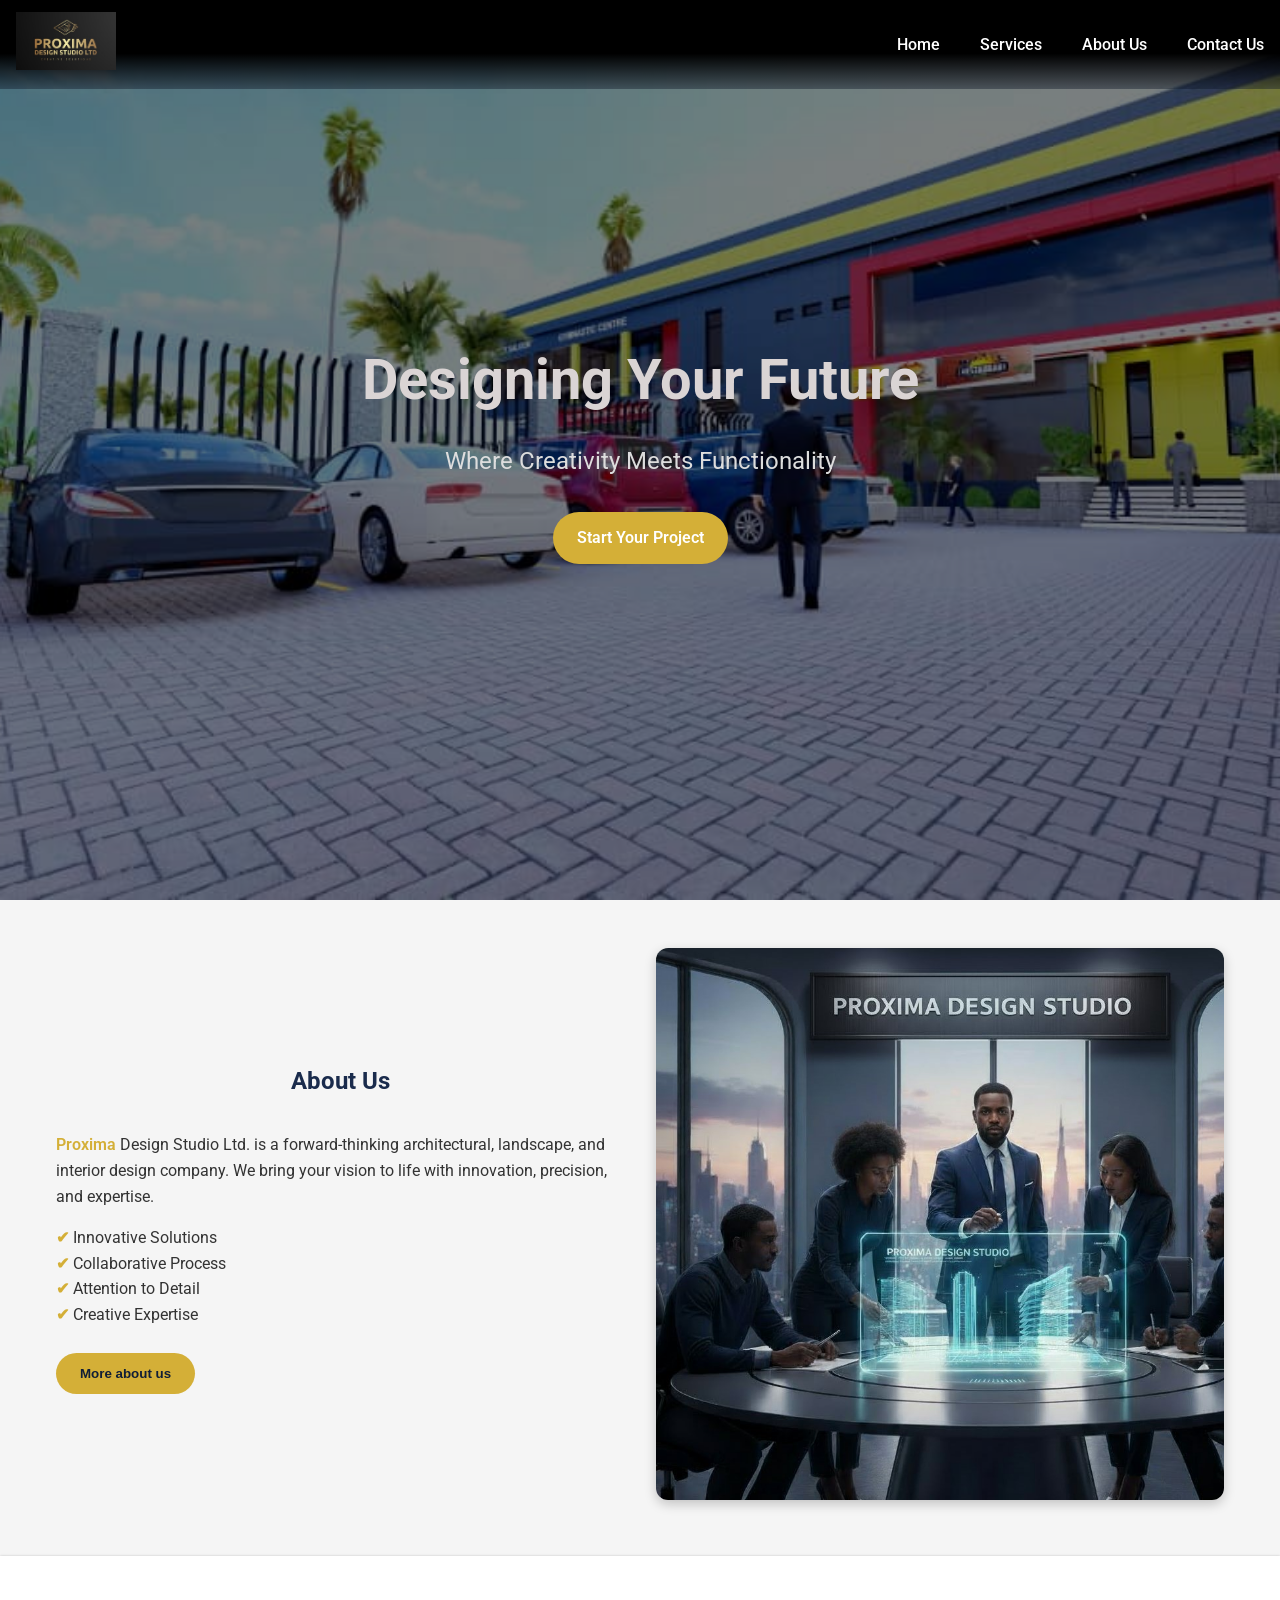
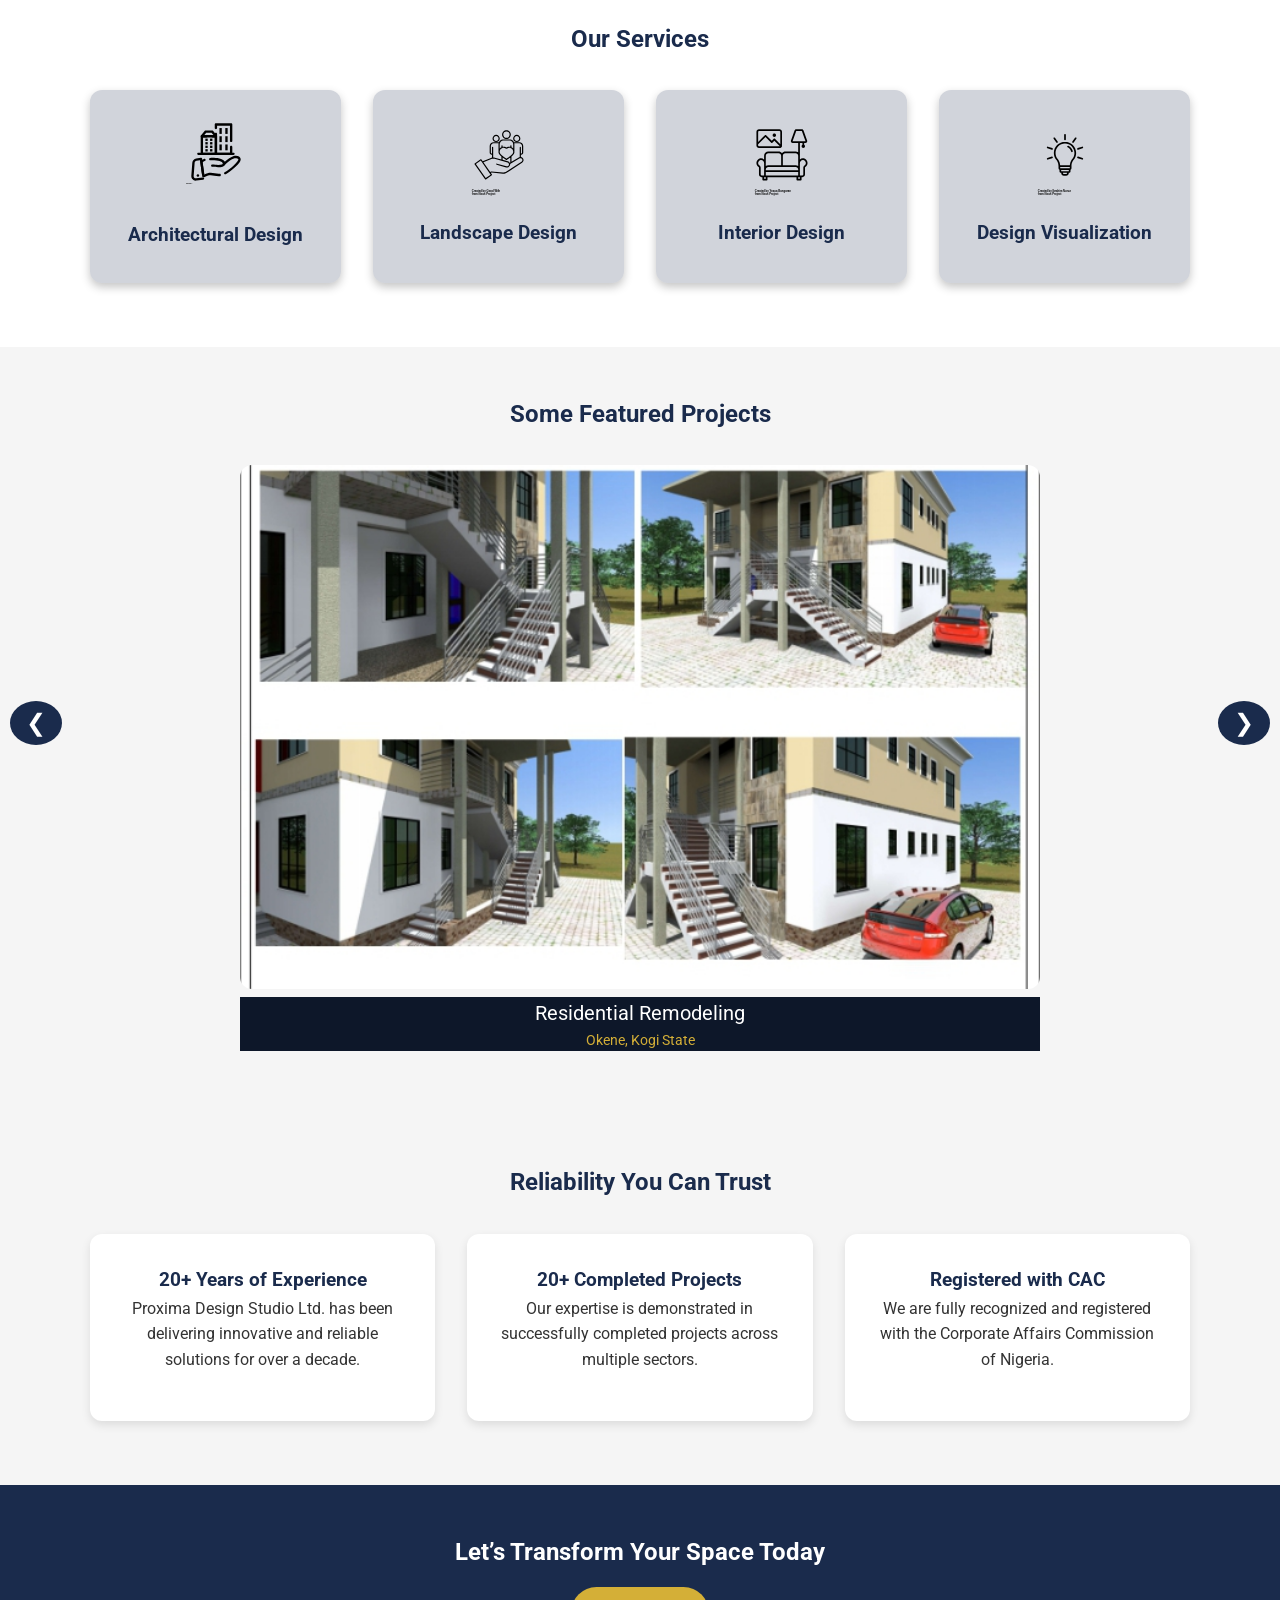
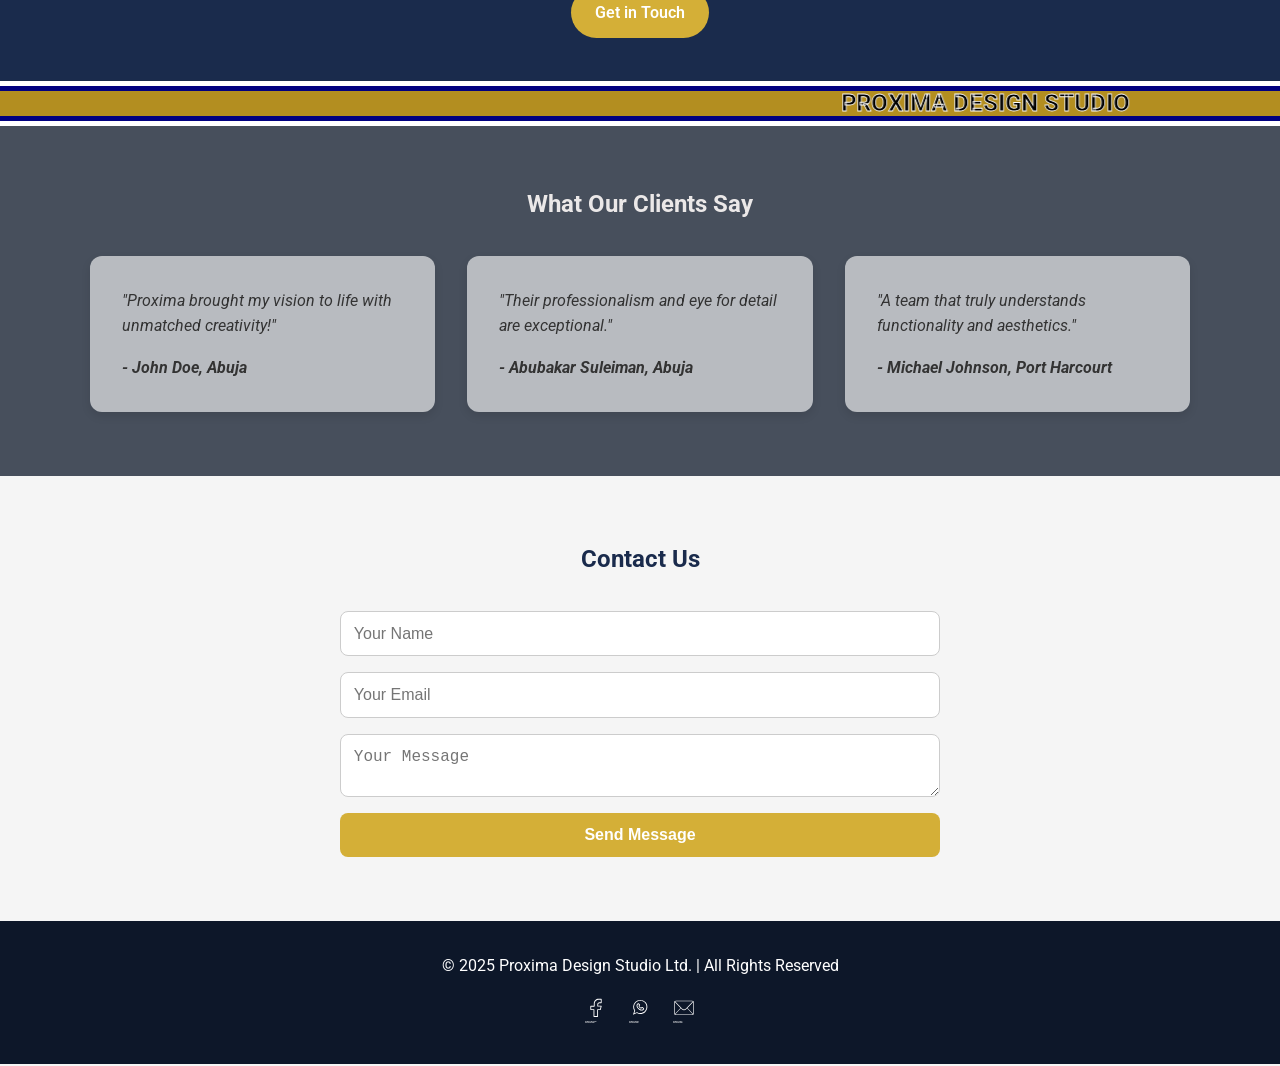
==== index.html @ e3b8282c "added marquee" ====
<!DOCTYPE html>
<html lang="en">
<head>
  <meta charset="UTF-8">
  <meta name="viewport" content="width=device-width, initial-scale=1.0">
  <title>Proxima Design Studio Ltd.</title>
  <link rel="stylesheet" href="second.css">
  <link rel="preconnect" href="https://fonts.googleapis.com">
  <link rel="preconnect" href="https://fonts.gstatic.com" crossorigin>
  <link href="https://fonts.googleapis.com/css2?family=Poppins:wght@300;400;600;700&display=swap" rel="stylesheet">
  <link href="https://fonts.googleapis.com/css2?family=Roboto:wght@400;700&display=swap" rel="stylesheet">
    <!-- SEO -->
  <meta name="description" content="Proxima Design Studio Ltd delivers innovative architectural, landscape, interior design and visualization services. Transforming spaces with creativity and precision.">

  <!-- Social share -->
  <meta property="og:title" content="Proxima Design Studio Ltd">
  <meta property="og:description" content="Innovative architectural, landscape and interior design solutions.">
  <meta property="og:image" content="IMAGES/logo.jpg">
  <meta property="og:type" content="website">

</head>
<body>

  <!-- Hero Section -->
  <header class="hero">
    <video autoplay muted loop playsinline class="hero-video" poster="New Designs/Luxury Restaurant 2.jpg">
      <source src="VIDEOS/25x50_Feet_House_Aerial_View_[Video]_in_2025___Small_house_elevation_design,_Small_house_front_design,_Modern_bungalow_house_design.mp4" type="video/mp4">
      <img src="New Designs/Efab 2.jpg" alt="Proxima Design">
    </video>
    <!-- Top bar: logo + nav + hamburger -->
    <div class="nav-and-logo" role="navigation" aria-label="Primary">
      <div class="pic-container">
        <img src="IMAGES/logo.jpg" width="100" height="50" alt="Proxima Design Studio logo" id="home">
      </div>

      <div class="dash-container" aria-label="Open menu" aria-expanded="false" aria-controls="primary-nav">
        <span class="dash dash1"></span>
        <span class="dash dash2"></span>
        <span class="dash dash3"></span>
      </div>

      <nav id="primary-nav">
        <ul>
          <li><a href="#home" class="nav-link">Home</a></li>
          <li><a href="#services" class="nav-link">Services</a></li>
          <li><a href="about.html" class="nav-link">About Us</a></li>
          <li><a href="#contact" class="nav-link">Contact Us</a></li>
        </ul>
      </nav>
    </div>

    
    <div class="hero-overlay"></div>
    <div class="hero-content">
      <h1>Designing Your Future</h1>
      <p>Where Creativity Meets Functionality</p>
      <a href="https://wa.me/2348036862490?text=Hello%20Proxima%20I%20am%20interested%20in%20your%20services" class="btn">Start Your Project</a>
    </div>
  </header>

  <!-- About Section -->
  <section class="about" id="about">
    <!-- <div class="about-container"> -->
      <div class="container">
        <div class="about-text">
          <h2>About Us</h2>
          <p>
            <span>Proxima</span> Design Studio Ltd. is a forward-thinking architectural, landscape, and interior design company.
            We bring your vision to life with innovation, precision, and expertise.
          </p>
          <ul>
            <li>Innovative Solutions</li>
            <li>Collaborative Process</li>
            <li>Attention to Detail</li>
            <li>Creative Expertise</li>
          </ul>
          <br>
          <a href="about.html"> 
            <button class="btn" style="color: #101e36;"> More about us </button> 
          </a>
        </div>
        <div class="about-image">
          <img src="IMAGES/AI PIC.jpg" alt="Our Team">
        </div>
      <!-- </div> -->
  </section>
  </div>

  <!-- Services Section -->
  <section class="services" id="services">
    <h2>Our Services</h2>
    <div class="service-cards">
      <div class="card">
        <img src="SVG/noun-architecture-2379268.svg" alt="Architecture">
        <h3>Architectural Design</h3>
      </div>
      <div class="card">
        <img src="SVG/noun-community-building-7866948.svg" alt="Landscape">
        <h3>Landscape Design</h3>
      </div>
      <div class="card">
        <img src="SVG/noun-interior-design-7841548 (1).svg" alt="Interior">
        <h3>Interior Design</h3>
      </div>
      <div class="card">
        <img src="SVG/noun-light-bulb-7880693.svg" alt="Visualization">
        <h3>Design Visualization</h3>
      </div>
    </div>
  </section>


  <!-- Featured Project Section -->
  <section class="featured">
  <h2>Some Featured Projects</h2>
  <div class="slider">
    <div class="slide active">
      <img src="okene design/okene1.png" alt="Okene Design">
      <!-- <div class="overlay"> -->
        <p class="title">Residential Remodeling</p>
        <p class="location">Okene, Kogi State</p>
      <!-- </div> -->
    </div>
    <div class="slide">
      <img src="New Designs/4-Bedroom Duplex.png" alt="4-Bedroom Duplex">
      <!-- <div class="overlay"> -->
        <p class="title">4-Bedroom Duplex</p>
        <p class="location">Ikorodu LGA, Lagos State</p>
      <!-- </div> -->
    </div>
    <div class="slide">
      <img src="New Designs/Efab 2.jpg" alt="Efab" >
      <!-- <div class="overlay">  -->
        <p class="title">Efab Shopping Mall</p>
        <p class="location">Gwagwalada, Abuja</p>
      <!-- </div> -->
    </div>
    <div class="slide">
      <img src="New Designs/Luxury Restaurant 2.jpg" alt="Restaurant">
      <!-- <div class="overlay">  -->
        <p class="title">Luxury Restaurant</p>
        <p class="location">Area 10 Shopping Complex, Abuja</p>
      <!-- </div> -->
    </div>
  </div>

  <!-- Slider Controls -->
  <button class="prev">❮</button>
  <button class="next">❯</button>
</section>






  <!-- Reliability Section -->
  <section class="reliability">
    <h2>Reliability You Can Trust</h2>
    <div class="reliability-cards">
      <div class="card">
        <h3>20+ Years of Experience</h3>
        <p>Proxima Design Studio Ltd. has been delivering innovative and reliable solutions for over a decade.</p>
      </div>
      <div class="card">
        <h3>20+ Completed Projects</h3>
        <p>Our expertise is demonstrated in successfully completed projects across multiple sectors.</p>
      </div>
      <div class="card">
        <h3>Registered with CAC</h3>
        <p>We are fully recognized and registered with the Corporate Affairs Commission of Nigeria.</p>
      </div>
    </div>
  </section>

  <!-- Call to Action Banner -->
  <section class="cta-banner">
    <h2>Let’s Transform Your Space Today</h2>
    <a href="#contact" class="btn">Get in Touch</a>
  </section>
  <!-- <br> -->
  <div class="cross-line">
    <marquee behavior="alternate" direction="">Proxima Design Studio</marquee>
  </div>
  
  <!-- <br> -->

  <!-- Testimonials Section -->
  <section class="testimonials">
    <h2>What Our Clients Say</h2>
    <div class="testimonial-cards">
      <div class="card">
        <p>"Proxima brought my vision to life with unmatched creativity!"</p>
        <h4>- John Doe, Abuja</h4>
      </div>
      <div class="card">
        <p>"Their professionalism and eye for detail are exceptional."</p>
        <h4>- Abubakar Suleiman, Abuja</h4>
      </div>
      <div class="card">
        <p>"A team that truly understands functionality and aesthetics."</p>
        <h4>- Michael Johnson, Port Harcourt</h4>
      </div>
    </div>
  </section>

  <!-- Contact Section -->
  <section class="contact" id="contact">
    <h2>Contact Us</h2>
    <form>
      <input type="text" placeholder="Your Name" id="name">
      <input type="email" placeholder="Your Email" id="email">
      <textarea placeholder="Your Message" id="message"></textarea>
      <button type="submit">Send Message</button>
    </form>
  </section>

  <!-- Footer -->
  <footer class="footer">
    <p>&copy; 2025 Proxima Design Studio Ltd. | All Rights Reserved</p>
    <div class="socials">
      <a href="https://www.facebook.com/Nasir%20Ajanah%20(mnia)"><img src="SVG/noun-facebook-6719933.svg" alt="Facebook"></a>
      <a href="https://wa.me/2348036862490?text=Hello%20Proxima%20I%20am%20interested%20in%20your%20services"><img src="SVG/noun-whatsapp-6843546.svg" alt="Whatsapp"></a>

      <a href="mailto:abumujahid1709@gmail.com?subject=Hello&body=I%20am%20interested%20in%20your%20services"><img src="SVG/noun-email-7979299.svg" alt="Email"></a>
    </div>
  </footer>

  <script src="newsecond.js"></script>
</body>
</html>
---- second.css ----
/* Global Styles */
:root {
  --primary: #1a2b4c;   /* deep blue / charcoal */
  --secondary: #f5f5f5; /* light neutral */
  --accent: #d4af37;    /* gold */
  --gold-2:#e0d18e;
  --text: #333;
  --white: #fff;
}

* {
  margin: 0;
  padding: 0;
  box-sizing: border-box;
}

body {
  /* font-family: 'Poppins', sans-serif; */
  font-family: Avenir, Avenir Next, Avenir LT Std, -apple-system, BlinkMacSystemFont, Segoe UI, Roboto, Helvetica, Neue, Arial, sans-serif;
  color: var(--text);
  line-height: 1.6;
  background: var(--secondary);
}

h1, h2, h3 {
  font-weight: 700;
  color: var(--primary);
}

h2 {
  text-align: center;
  margin-bottom: 2rem;
}

p {
  margin-bottom: 1rem;
}

.container {
  display: flex;
  flex-wrap: wrap;
  gap: 2rem;
  align-items: center;
  justify-content: center;
  padding: 3rem 1rem;
  max-width: 1200px;
  margin: auto;
}

.btn {
  display: inline-block;
  background: var(--accent);
  color: var(--white);
  padding: 0.8rem 1.5rem;
  border-radius: 50px;
  text-decoration: none;
  font-weight: 600;
  transition: 0.3s;
  border: none;
}

.btn:hover {
  background: #b7952b;
  cursor: pointer;
}

/* Hero Section */
.hero {
  position: relative;
  height: 100vh;
  display: flex;
  align-items: center;
  justify-content: center;
  color: var(--white);
  text-align: center;
  overflow: hidden;
}

.hero video img {
  width: 100%;
  object-fit: cover;
}

.hero-video {
  position: absolute;
  top: 0; left: 0;
  width: 100%;
  height: 100%;
  object-fit: cover;
}

.hero-overlay {
  position: absolute;
  top: 0; left: 0;
  width: 100%; height: 100%;
  background: rgba(0, 0, 0, 0.5);
}



.hero-content {
  position: relative;
  z-index: 2;
  max-width: 800px;
  padding: 0 1rem;
}

.hero-content h1 {
  font-size: clamp(2rem, 5vw, 3.5rem);
  margin-bottom: 1rem;
  /* -webkit-text-stroke: 0.3px var(--white); */
  color: rgb(218, 212, 212);
}

.hero-content p {
  font-size: clamp(1rem, 2vw, 1.5rem);
  margin-bottom: 2rem;
  color: #dddddd;
}



/* Top bar */
.nav-and-logo{
  position: absolute;
  top: 0; 
  left: 0; 
  right: 0;
  display: flex; 
  align-items: center; 
  justify-content: space-between;
  padding: .75rem 1rem;
  background: linear-gradient(to bottom, black 60%, #1a2b4c69);
  
}

.pic-container img{ 
  width:100px; 
  height:auto;
  z-index: 3;
  position: relative;
 }

/* Primary nav */
#primary-nav ul{
  display: flex; 
  gap: 2.5rem; 
  list-style:none; 
  margin:0; 
  padding:0;
}
#primary-nav a{
  position: relative;
  color: var(--white); 
  text-decoration: none; 
  font-weight: 500;
  z-index: 1;
}

#primary-nav a:hover{ color: var(--gold-2); }

#primary-nav a.active {
  color: var(--gold-2);
  /* text-decoration: 3px underline rgb(153, 105, 16); */
}

/* Mobile hamburger */
.dash-container {
  width: 43px;
  height: 40px;
  display: none;
  position: relative;
  z-index: 1;
  cursor: pointer;
  margin-bottom: 30px;
  /* border: 1px solid; */
}
.dash {
  background-color: #dabe65;
  width: 75%;
  display: block;
  margin: 8px;
  height: 3px;
  transform-origin: left;
  transition: all 0.5s;
}
.dash2 {
  width: 50%;
  /* margin: 8px; */
}
.dash3 {
  width: 30%; 
}

.rotate .dash1{
  transform: rotate(45deg);
}
.rotate .dash2 {
  opacity: 0;
}
.rotate .dash3 {
  width: 75%;
  transform: rotate(-45deg);
}



/* About Section */
.container {
  border: #0d1729;
}
.about-text {
  flex: 1;
  min-width: 280px;
}

.about-text ul {
  list-style: none;
}

.about-text li::before {
  content: "✔ ";
  color: var(--accent);
  font-weight: bold;
}

.about-image {
  flex: 1;
  min-width: 280px;
}

.about-image img {
  width: 100%;
  height: 100%;
  border-radius: 12px;
  box-shadow: 0 4px 12px rgba(0, 0, 0, 0.212);
}
.about-text span{ 
  color: var(--accent); 
  font-weight: 600;
 }

 /* About.html page styling */
.CEO-info {
  background-color: var(--primary);
  color: var(--white);
}

.ceo-img-container img {
  width: 100%;
  height: 100%;
  border-radius: 12px;
  box-shadow: 0 4px 12px rgba(0, 0, 0, 0.541);
}
.ceo-img-container  {
  flex: 1;
  min-width: 280px;
}
.CEO-info h1 {
  color: var(--white);
  text-align: center;
}
 .CEO-info h2, .CEO-info h3 {
  color: var(--primary);
  text-align: center;
  position: relative;
}

.ceo-text {
  flex: 1;
  min-width: 280px;
  text-align: justify;  
}
.CEO-info span{ 
  color: var(--accent); 
  font-weight: 600;
 }


.CEO-competence {
  display: grid;
  grid-template-columns: repeat(auto-fit, minmax(220px, 1fr));
  gap: 2.5rem;
  padding: 1rem;
  color: black;
}
  .CEO-competence ul {
    list-style-type: none;
  }


 .CEO-info li::before {
  content: "✔ ";
  color: var(--accent);
  font-weight: bold;
  z-index: 6;
}

.ceo-serv {
  position: relative;
  z-index: 1;
  padding: 10px;
  
}
.ceo-serv::before{
  content: "";
  position: absolute;
  top: 0;
  left: 0;
  right: 0;
  bottom: 0;
  background: #f5f5f588;
  border-radius: 30px;
}
.ceo-serv p, ul {
  position: relative;
  z-index: 5;
}


/* Services Section */
.services {
  /* background: var(--white); */
  /* background-color: rgba(236, 236, 93, 0.432); */
  /* background-color: #fff9dc48; */
  
  /* background-color: #B2C9CD; */
  /* background-color: #0d1729be; use this */
  /* background-color: #636C77; */
  /* background-color: #58626d85; */
  background-color: var(--white);
  padding: 4rem 1rem;
  /* border: 2px solid #0d172942; */
  box-shadow: 0 1px 3px rgba(0, 0, 0, 0.418);
}

.service-cards {
  display: grid;
  grid-template-columns: repeat(auto-fit, minmax(220px, 1fr));
  gap: 2rem;
  max-width: 1100px;
  margin: auto;
}

.services h2 {
  /* color: #b7952b; */
  /* color: rgb(235, 232, 232); use this */
}

.services h2, .services h3 {
  /* color: #0d1729; */
  /* color: #00161a; */
  /* color: rgb(243, 148, 60); */
  /* color: #b7952b; */
}

.service-cards .card {
  /* background: var(--secondary); */
  /* background-color: #3e4555a1; */
  /* background-color: rgba(255, 255, 255, 0.616); use this */
  background: #1a2b4c33;
  padding: 2rem;
  text-align: center;
  border-radius: 12px;
  transition: 0.3s;
  box-shadow: 0 4px 10px rgba(0, 0, 0, 0.233);
}

.service-cards .card:hover {
  transform: translateY(-8px);
}

.service-cards img {
  width: 60px;
  margin-bottom: 1rem;
  /* filter: invert(88%); */
}

/* Featured Projects Section */
.featured {
  position: relative;
  text-align: center;
  padding: 3rem 1rem;
  background: var(--secondary);
}

.slider {
  position: relative;
  max-width: 800px;
  margin: auto;
  overflow: hidden;
}

.slide {
  display: none; /* hide all slides */
  position: relative;
}

.slide.active {
  display: block; /* show current slide */
}

.slide img {
  width: 100%;
  border-radius: 12px;
}

.featured P{
  margin: 0;
  background-color: #0d1729;
  color: var(--white);
}
.featured .title {
  font-size: 20px;
}
.featured .location {
  font-size: 14px;
  color: var(--accent);
}

.prev, .next {
  position: absolute;
  top: 50%;
  transform: translateY(-50%);
  background: var(--primary);
  color: var(--white);
  border: none;
  padding: 0.5rem 1rem;
  cursor: pointer;
  font-size: 1.5rem;
  border-radius: 50%;
}

.prev { left: 10px; }
.next { right: 10px; }

.prev:hover, .next:hover {
  background: var(--accent);
}


/* Reliability Section */
.reliability {
  background: var(--secondary);
  padding: 4rem 1rem;
}

.reliability-cards {
  display: grid;
  grid-template-columns: repeat(auto-fit, minmax(250px, 1fr));
  gap: 2rem;
  max-width: 1100px;
  margin: auto;
}

.reliability-cards .card {
  background: var(--white);
  padding: 2rem;
  border-radius: 12px;
  text-align: center;
  box-shadow: 0 4px 10px rgba(0,0,0,0.1);
}

/* CTA Banner */
.cta-banner {
  background: var(--primary);
  color: var(--white);
  text-align: center;
  padding: 3rem 1rem;
}

.cta-banner h2 {
  margin-bottom: 1rem;
  color: var(--white);
}

.cross-line {
  height: 35px;
  width: 100%;
  background-color: #b38e20;
  /* background-color: #a18f56; */
  /* margin: 0; */
  outline: 5px solid var(--white);
  border-top: 5px solid navy;
  border-bottom: 5px solid navy;
  border-left: none;
  border-right: none;
  /* position: relative; */
  /* padding: 0; */
  display: flex;
  /* justify-content: center; */
  /* align-items: center; */
  /* position: relative; */
  
}
marquee {
  font-weight: 700;
  /* position: absolute; */
  /* border: 2px solid; */
  margin: 0;
  padding: 0;
  line-height: 24px;
  -webkit-text-stroke: 0.8px rgb(255, 255, 255);
  /* word-spacing: 8px; */
  /* letter-spacing: 1px; */
  /* font-size: 15px; */
  font-size: clamp(1.5rem, 2vw, 1.5rem);
  /* color: rgba(255, 255, 255, 0); */
  color: rgb(0, 0, 0);
  height: 100%;
  text-transform: uppercase;
  /* align-self: center; */
  
}

/* Testimonials */
.testimonials {
  padding: 4rem 1rem;
  /* background: var(--white); */
  background-color: #0d1729be;
}

.testimonial-cards {
  display: grid;
  grid-template-columns: repeat(auto-fit, minmax(280px, 1fr));
  gap: 2rem;
  max-width: 1100px;
  margin: auto;
}

.testimonial-cards .card {
  /* background: #1a2b4c33; */
  background-color: rgba(255, 255, 255, 0.616); 
  padding: 2rem;
  border-radius: 12px;
  font-style: italic;
  box-shadow: 0 4px 10px rgba(0,0,0,0.1);
}
.testimonials h2 {
  /* color: #b7952b; */
  color: rgb(235, 232, 232);
}


/* Contact Section */
.contact {
  background: var(--secondary);
  padding: 4rem 1rem;
  text-align: center;
}

.contact form {
  max-width: 600px;
  margin: auto;
  display: flex;
  flex-direction: column;
  gap: 1rem;
}

.contact input,
.contact textarea {
  padding: 0.8rem;
  border: 1px solid #ccc;
  border-radius: 8px;
  font-size: 1rem;
  outline: none;
}

.contact button {
  background: var(--accent);
  color: var(--white);
  border: none;
  padding: 0.8rem;
  font-size: 1rem;
  font-weight: 600;
  border-radius: 8px;
  cursor: pointer;
  transition: 0.3s;
}

.contact button:hover {
  background: #b7952b;
}

/* Footer */
.footer {
  background: #0d1729;
  color: var(--white);
  padding: 2rem 1rem;
  text-align: center;
}

.footer .socials {
  margin-top: 1rem;
}

.footer .socials a img {
  width: 24px;
  margin: 0 0.5rem;
  filter: invert(100%);
}

/* Responsive Adjustments */
@media screen and (max-width: 768px) {
  .container {
    flex-direction: column;
    text-align: center;
  }
  #primary-nav {
    display: none;
    width: 0;
    opacity: 0;
  }

  .dash-container {
    display: block;
    z-index: 4;
  }

  #primary-nav.open {
  position: fixed;
  width: 250px;
  height: 100%;
  background-color: #1a2b4c;
  display: block;
  padding: 5px;
  top: 10px;
  right: 0;
  z-index: 3;
  opacity: 1;
}
.open#primary-nav .dash {
  position: fixed;
}
.open#primary-nav ul{
  width: 100%;
  display: flex;
  flex-direction: column;
  padding-top: 50px;
  /* gap: 3rem; */
  padding-left: 5px;
}

.open#primary-nav ul a {
  display: flex;
  color: var(--white);
  width: 220px;
  padding: 10px;
}

.open#primary-nav a.active {
  color: var(--gold-2);
}

.open#primary-nav ul a:hover {
  color: var(--primary);
  background-color: var(--secondary);
}

.featured-general-container {
  display: flex;
  width: 100%;
  overflow: hidden;
  
}

}

@media screen and (min-width: 601px){

}

@media screen and (min-width: 901px) {

}
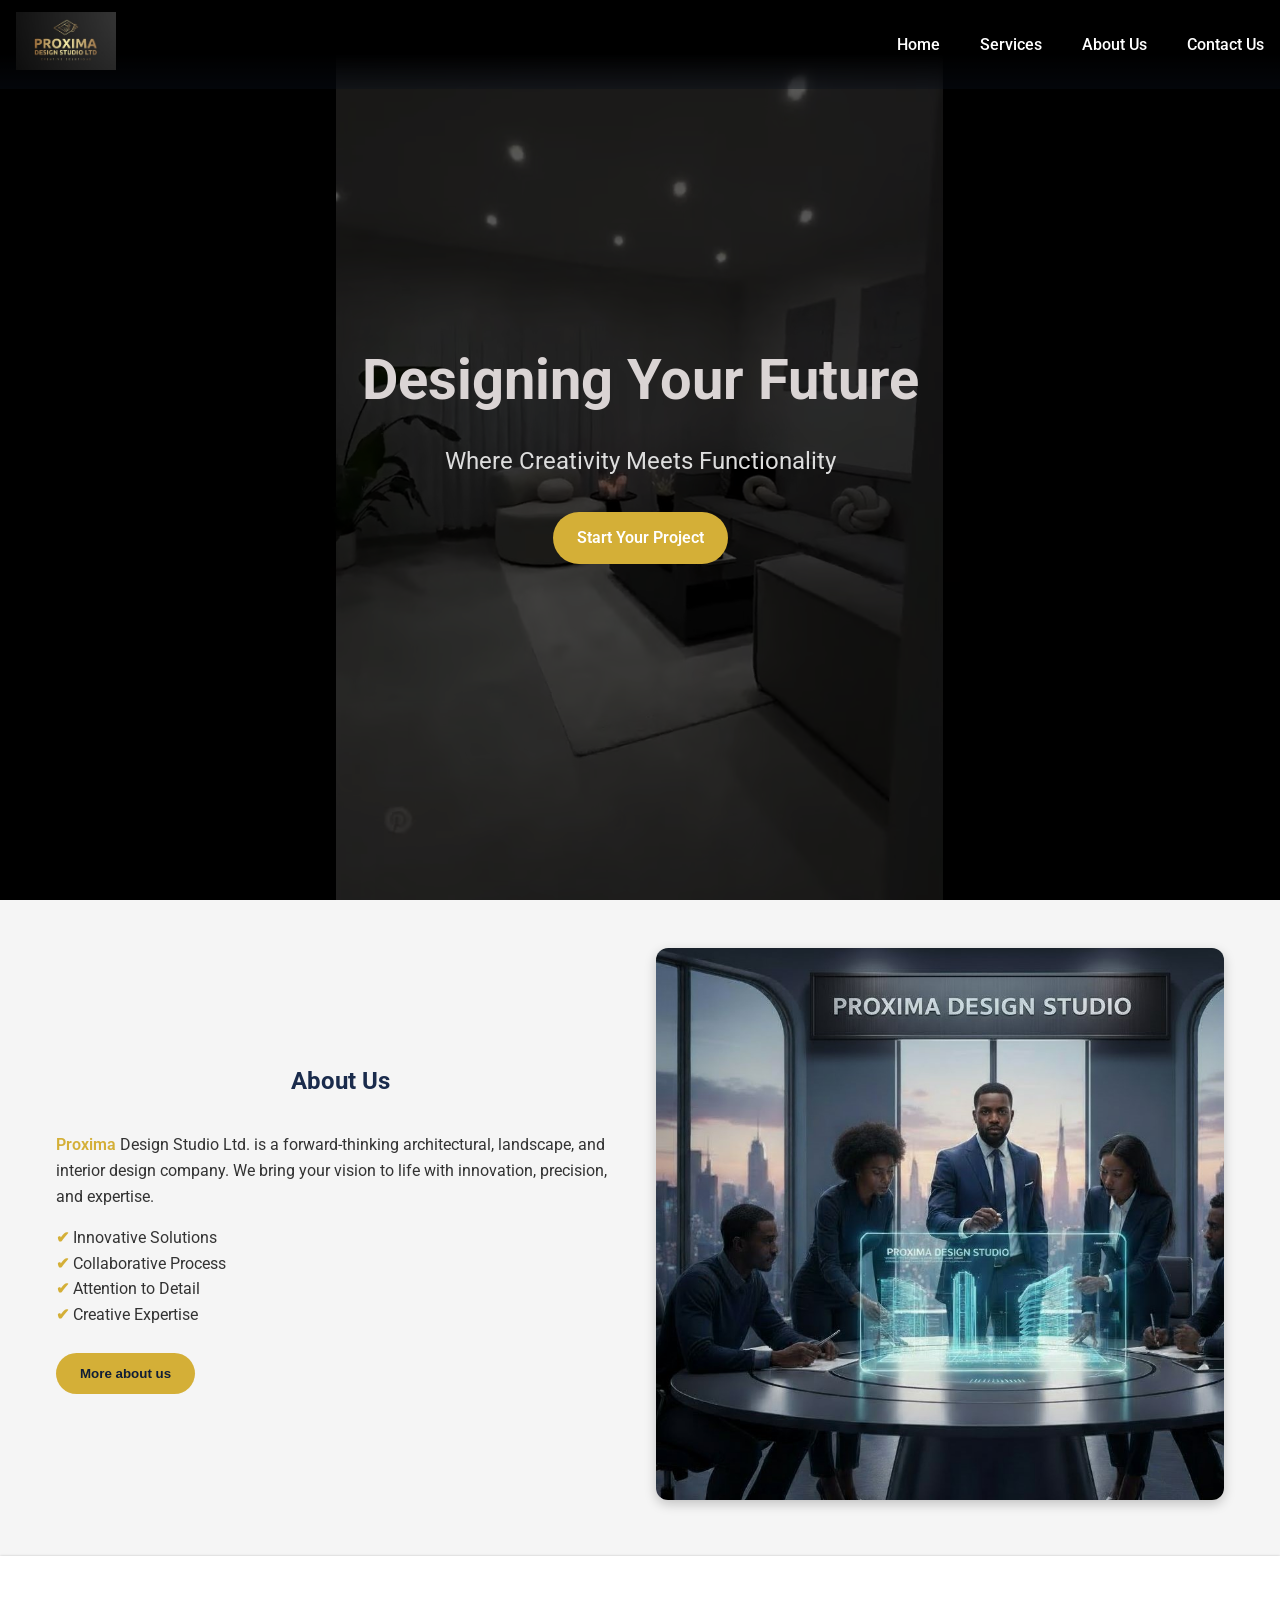
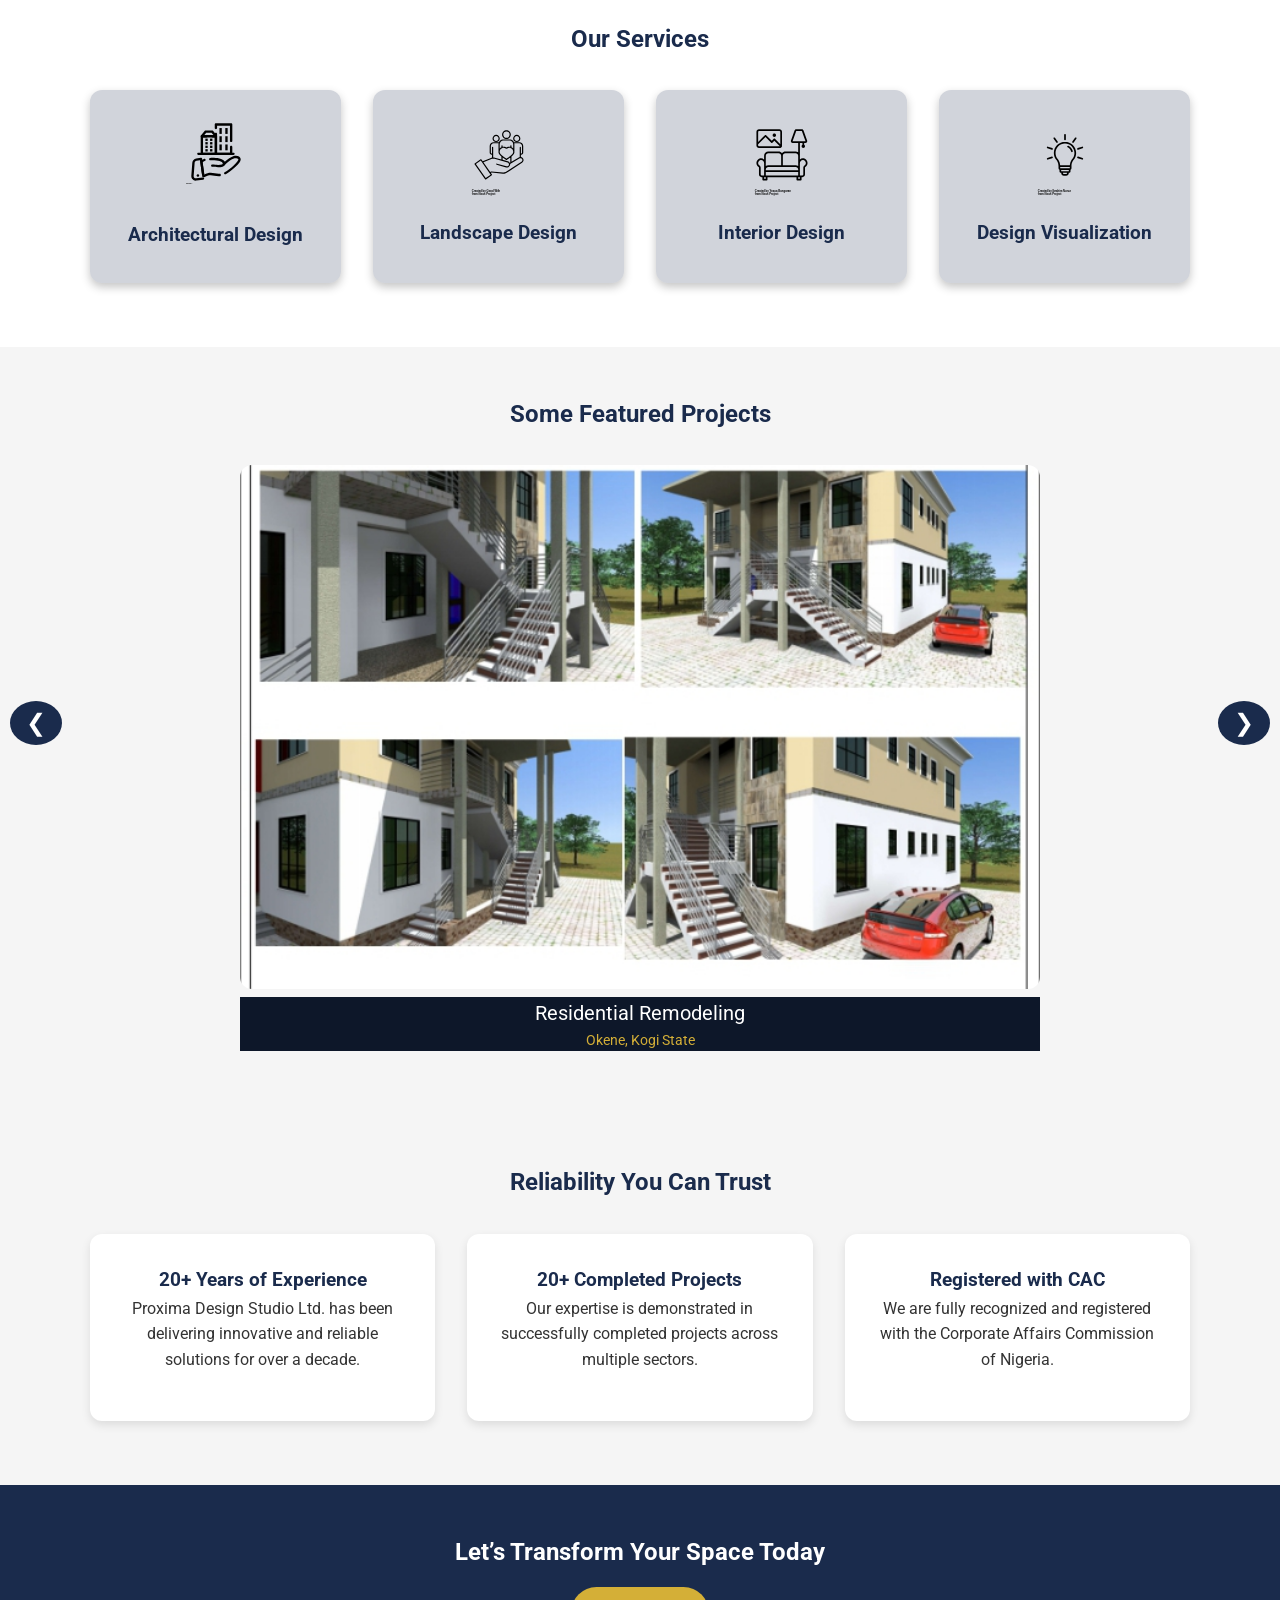
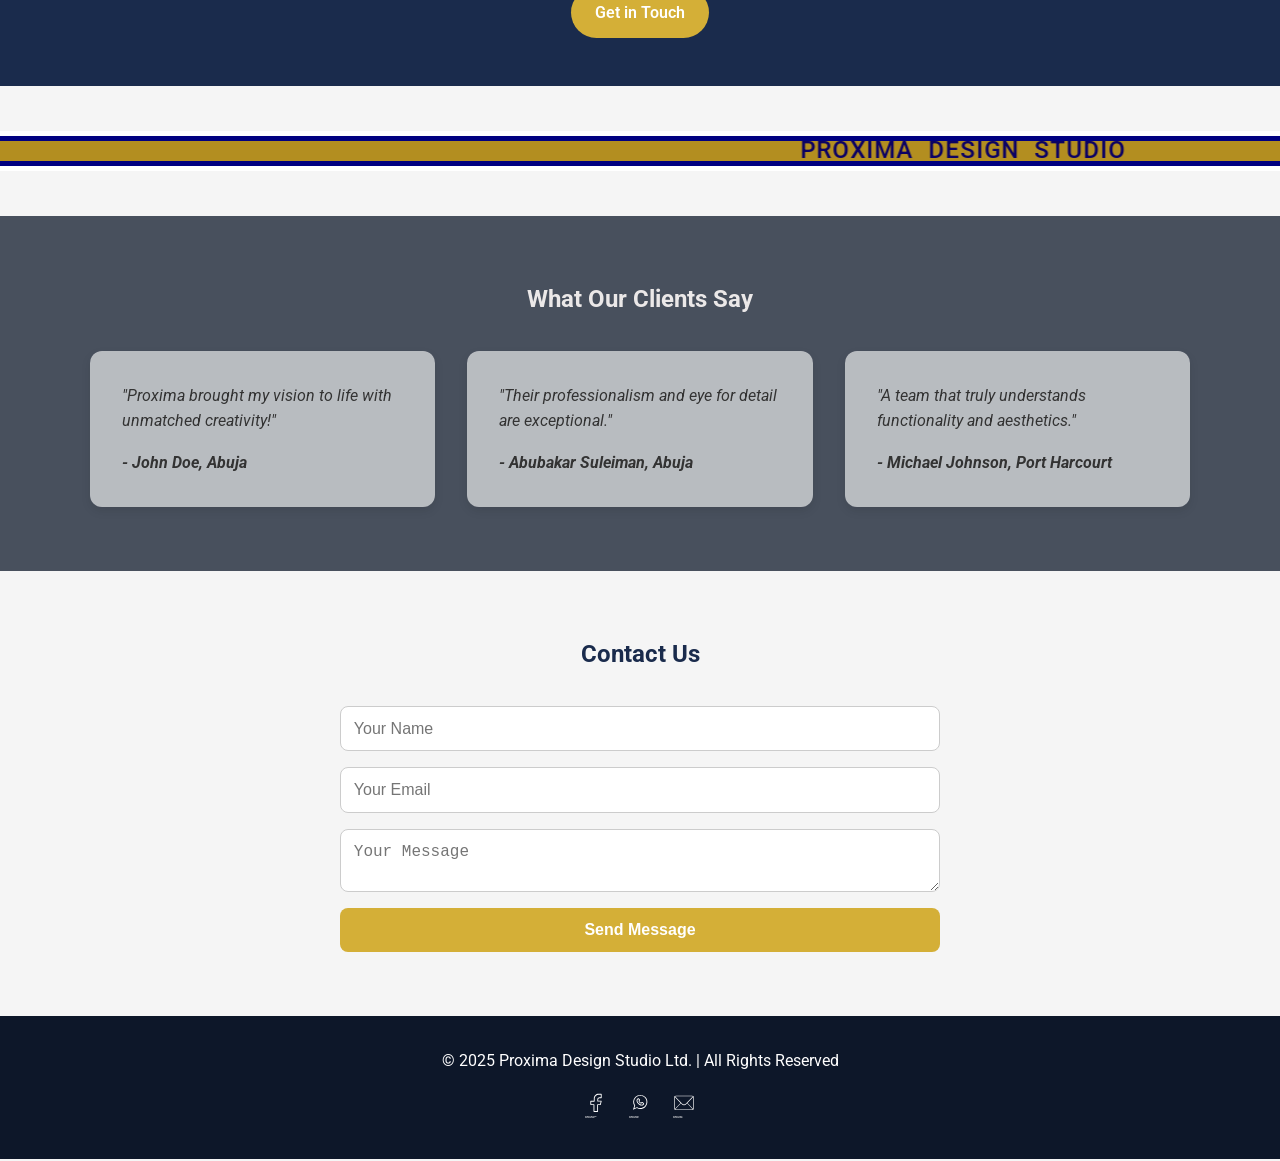
==== commit 1b1c1bc7: "changed the hero vid and updated the ceo pic" ====
--- a/index.html
+++ b/index.html
@@ -24,7 +24,7 @@
   <!-- Hero Section -->
   <header class="hero">
     <video autoplay muted loop playsinline class="hero-video" poster="New Designs/Luxury Restaurant 2.jpg">
-      <source src="VIDEOS/25x50_Feet_House_Aerial_View_[Video]_in_2025___Small_house_elevation_design,_Small_house_front_design,_Modern_bungalow_house_design.mp4" type="video/mp4">
+      <source src="VIDEOS/Project 1.webm" type="video/mp4">
       <img src="New Designs/Efab 2.jpg" alt="Proxima Design">
     </video>
     <!-- Top bar: logo + nav + hamburger -->
--- a/second.css
+++ b/second.css
@@ -81,19 +81,33 @@
   object-fit: cover;
 }
 
-.hero-video {
+/* .hero-video {
   position: absolute;
-  top: 0; left: 0;
+  top: 0; 
+  left: 0;
   width: 100%;
   height: 100%;
   object-fit: cover;
+} */
+
+.hero-video {
+    top: 50%;
+    left: 50%;
+    min-width: 100%;
+    min-height: 100%;
+    width: auto;
+    height: auto;
+    transform: translate(-50%, -50%);
+    object-fit: cover;
+    position: absolute;
+    z-index: -1;
 }
 
 .hero-overlay {
   position: absolute;
   top: 0; left: 0;
   width: 100%; height: 100%;
-  background: rgba(0, 0, 0, 0.5);
+  background: rgba(0, 0, 0, 0.664);
 }
 
 
@@ -316,7 +330,12 @@
   position: relative;
   z-index: 5;
 }
-
+hr {
+  width: 100%;
+  height: 5px;
+  border: none;
+  background-color: rgb(122, 24, 24);
+}
 
 /* Services Section */
 .services {
@@ -475,11 +494,11 @@
 }
 
 .cross-line {
-  height: 35px;
+  height: 30px;
   width: 100%;
   background-color: #b38e20;
   /* background-color: #a18f56; */
-  /* margin: 0; */
+  margin: 50px 0px;
   outline: 5px solid var(--white);
   border-top: 5px solid navy;
   border-bottom: 5px solid navy;
@@ -494,19 +513,19 @@
   
 }
 marquee {
-  font-weight: 700;
+  font-weight: 500;
   /* position: absolute; */
   /* border: 2px solid; */
   margin: 0;
   padding: 0;
-  line-height: 24px;
-  -webkit-text-stroke: 0.8px rgb(255, 255, 255);
-  /* word-spacing: 8px; */
-  /* letter-spacing: 1px; */
+  line-height: 18px;
+  /* -webkit-text-stroke: 0.8px rgba(255, 255, 255, 0); */
+  word-spacing: 8px;
+  letter-spacing: 1px;
   /* font-size: 15px; */
-  font-size: clamp(1.5rem, 2vw, 1.5rem);
-  /* color: rgba(255, 255, 255, 0); */
-  color: rgb(0, 0, 0);
+  font-size: clamp(1rem, 2vw, 1.5rem);
+  color: rgb(12, 2, 99);
+  /* color: rgb(0, 0, 0); */
   height: 100%;
   text-transform: uppercase;
   /* align-self: center; */
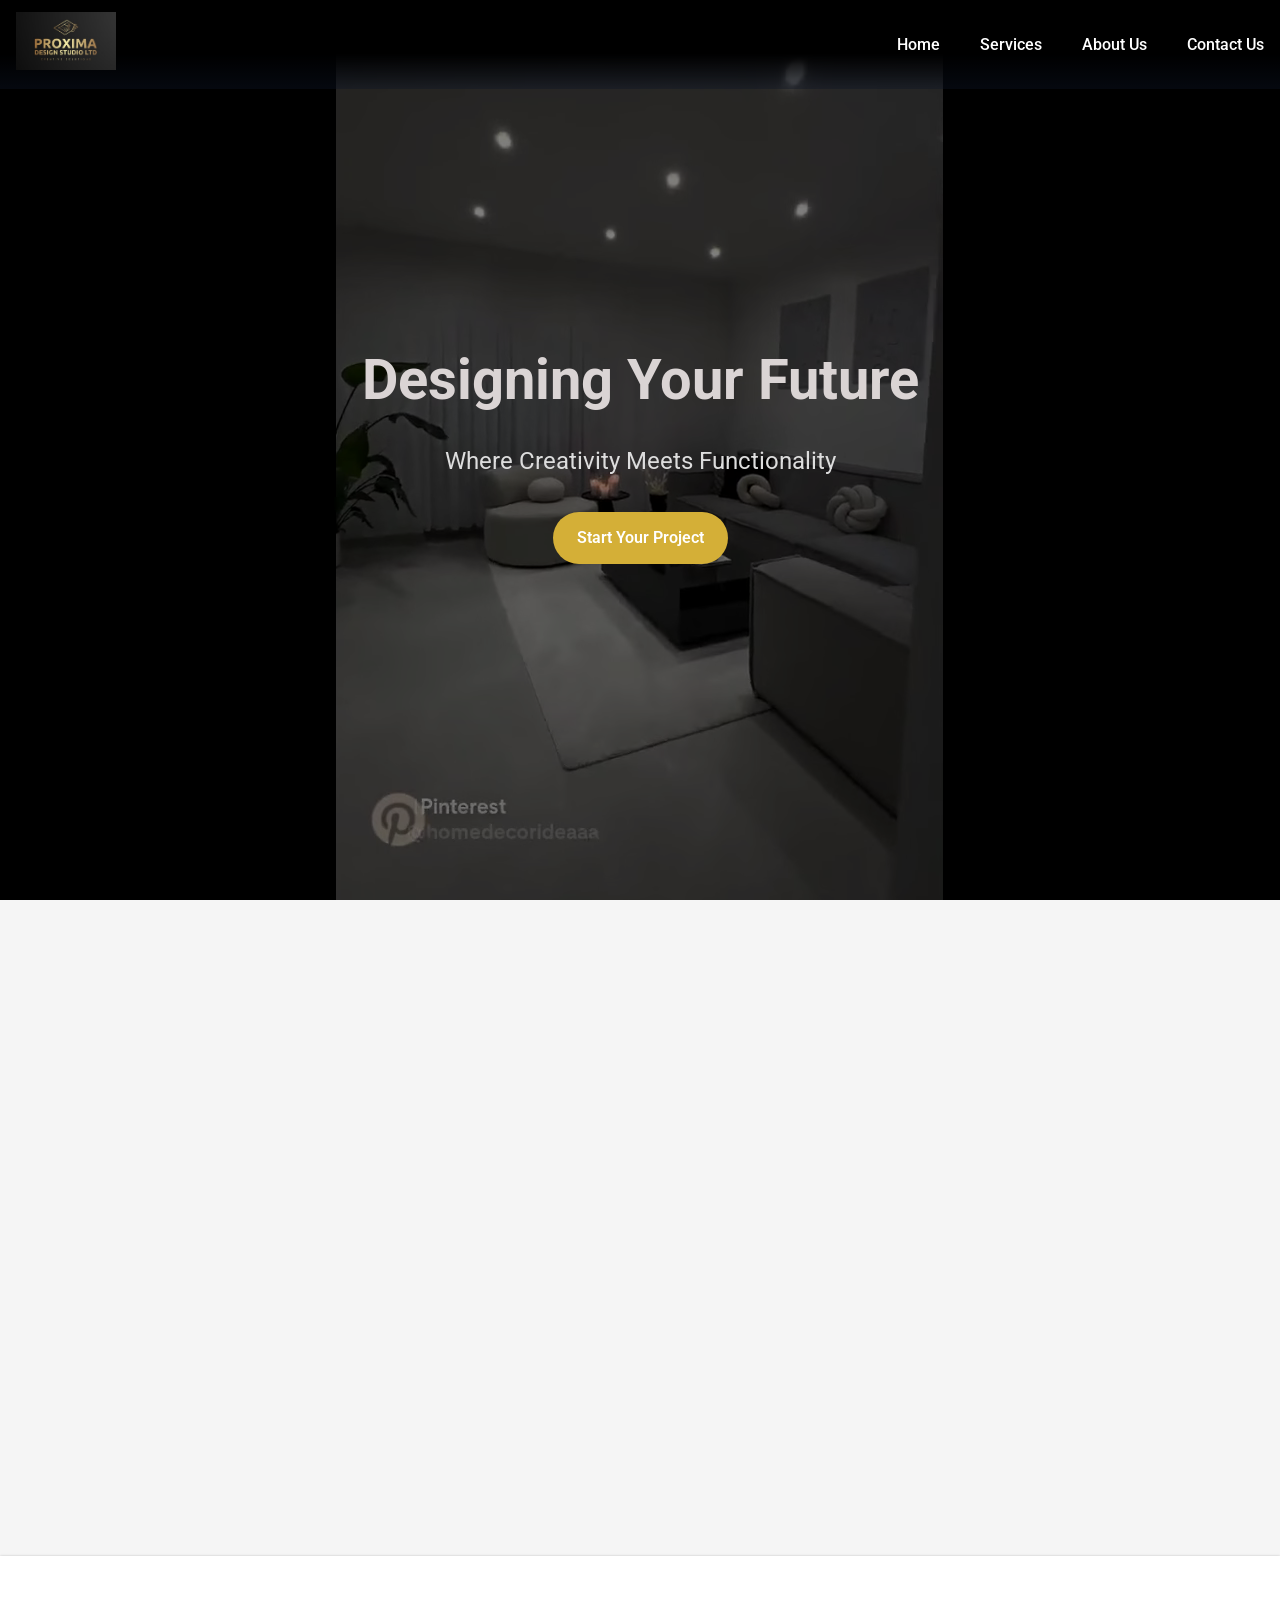
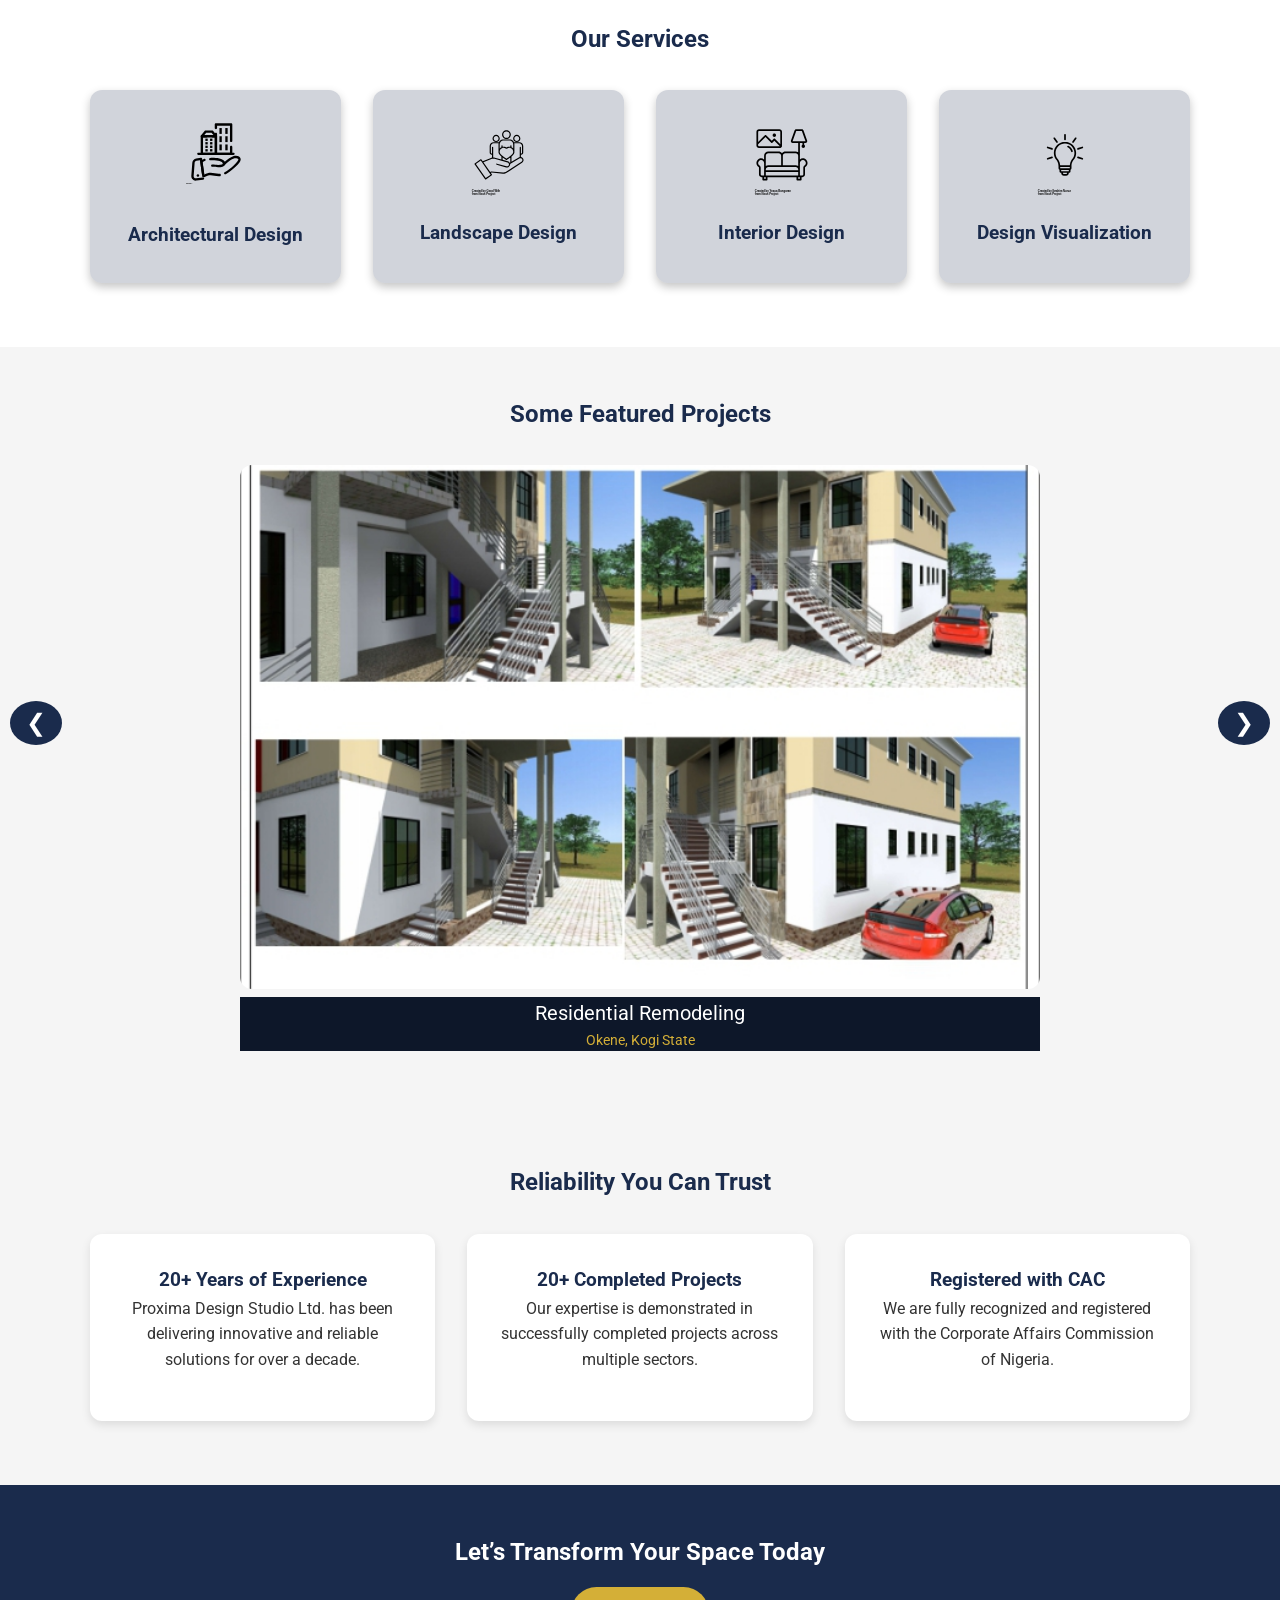
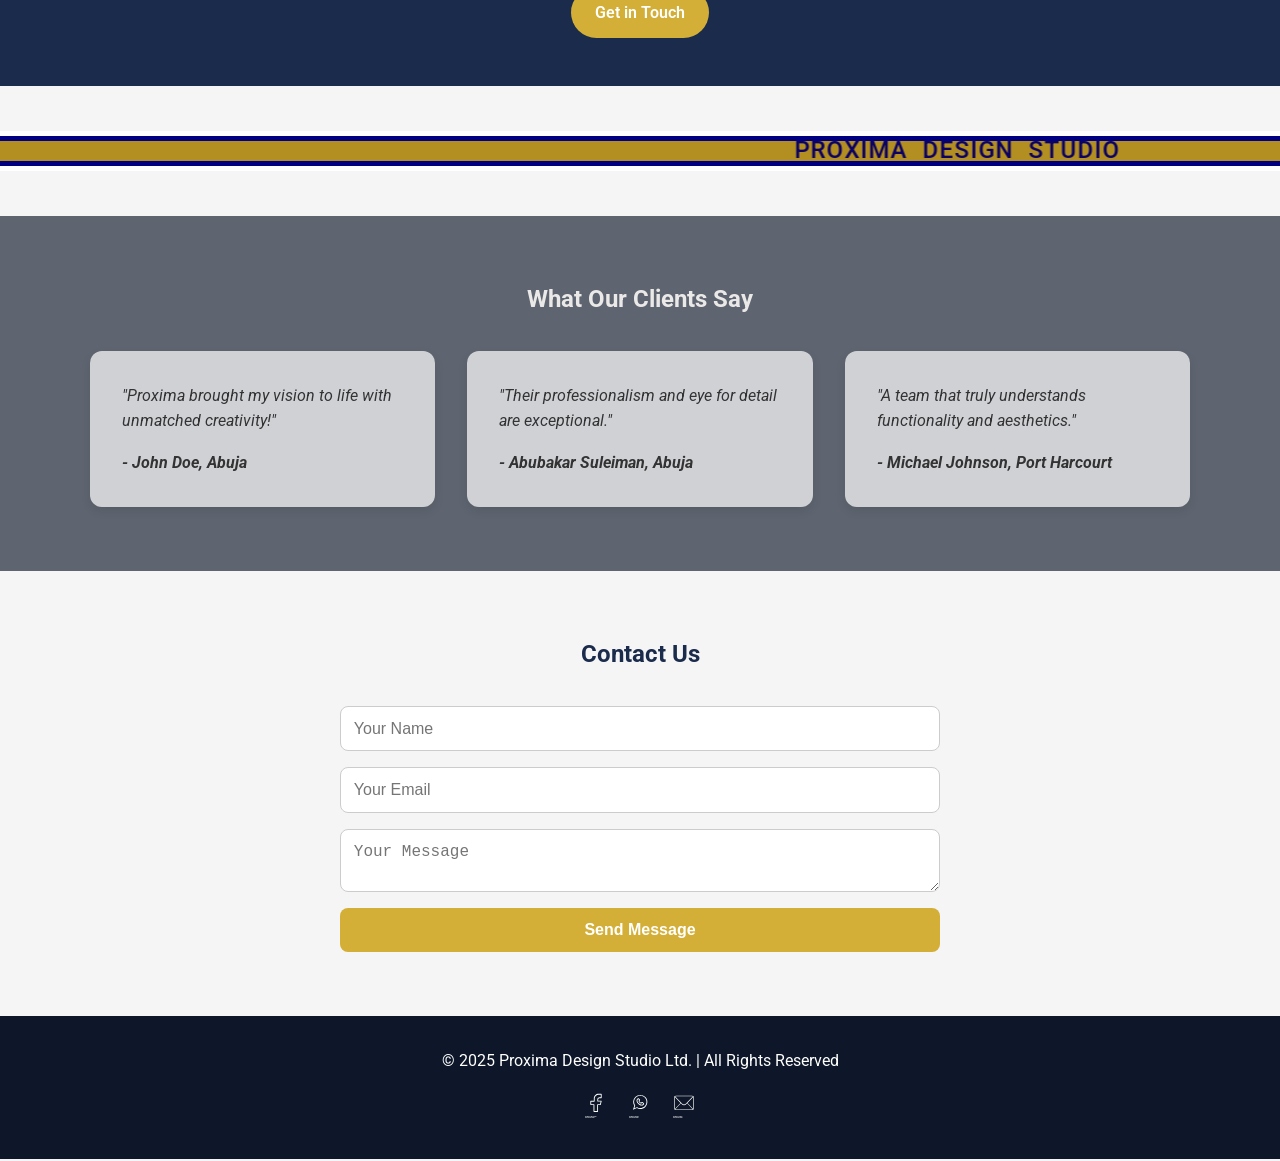
==== commit 35bba5f1: "animation added" ====
--- a/index.html
+++ b/index.html
@@ -111,7 +111,7 @@
 
 
   <!-- Featured Project Section -->
-  <section class="featured">
+  <section class="featured ">
   <h2>Some Featured Projects</h2>
   <div class="slider">
     <div class="slide active">
@@ -158,15 +158,15 @@
   <section class="reliability">
     <h2>Reliability You Can Trust</h2>
     <div class="reliability-cards">
-      <div class="card">
+      <div class="card one anim">
         <h3>20+ Years of Experience</h3>
         <p>Proxima Design Studio Ltd. has been delivering innovative and reliable solutions for over a decade.</p>
       </div>
-      <div class="card">
+      <div class="card two anim">
         <h3>20+ Completed Projects</h3>
         <p>Our expertise is demonstrated in successfully completed projects across multiple sectors.</p>
       </div>
-      <div class="card">
+      <div class="card three anim">
         <h3>Registered with CAC</h3>
         <p>We are fully recognized and registered with the Corporate Affairs Commission of Nigeria.</p>
       </div>
@@ -174,7 +174,7 @@
   </section>
 
   <!-- Call to Action Banner -->
-  <section class="cta-banner">
+  <section class="cta-banner anim">
     <h2>Let’s Transform Your Space Today</h2>
     <a href="#contact" class="btn">Get in Touch</a>
   </section>
@@ -205,7 +205,7 @@
   </section>
 
   <!-- Contact Section -->
-  <section class="contact" id="contact">
+  <section class="contact anim" id="contact">
     <h2>Contact Us</h2>
     <form>
       <input type="text" placeholder="Your Name" id="name">
@@ -216,7 +216,7 @@
   </section>
 
   <!-- Footer -->
-  <footer class="footer">
+  <footer class="footer anim">
     <p>&copy; 2025 Proxima Design Studio Ltd. | All Rights Reserved</p>
     <div class="socials">
       <a href="https://www.facebook.com/Nasir%20Ajanah%20(mnia)"><img src="SVG/noun-facebook-6719933.svg" alt="Facebook"></a>
--- a/second.css
+++ b/second.css
@@ -107,7 +107,7 @@
   position: absolute;
   top: 0; left: 0;
   width: 100%; height: 100%;
-  background: rgba(0, 0, 0, 0.664);
+  background: rgba(0, 0, 0, 0.507);
 }
 
 
@@ -173,7 +173,7 @@
 
 #primary-nav a:hover{ color: var(--gold-2); }
 
-#primary-nav a.active {
+#primary-nav a:active {
   color: var(--gold-2);
   /* text-decoration: 3px underline rgb(153, 105, 16); */
 }
@@ -222,10 +222,17 @@
 /* About Section */
 .container {
   border: #0d1729;
+
+}
+.about {
+  
 }
 .about-text {
   flex: 1;
   min-width: 280px;
+  transform: translateX(-100%);
+  opacity: 0;
+  transition: all 1s ease-out;
 }
 
 .about-text ul {
@@ -241,6 +248,9 @@
 .about-image {
   flex: 1;
   min-width: 280px;
+  transform: translateX(100%);
+  opacity: 0;
+  transition: all 1s ease-out;
 }
 
 .about-image img {
@@ -258,18 +268,36 @@
 .CEO-info {
   background-color: var(--primary);
   color: var(--white);
+  position: relative;
 }
 
 .ceo-img-container img {
   width: 100%;
   height: 100%;
   border-radius: 12px;
-  box-shadow: 0 4px 12px rgba(0, 0, 0, 0.541);
+  box-shadow: 0 1px 1px 1px rgba(0, 0, 0, 0.548);
+}
+.back-overlay {
+  background: var(--secondary);
+  position: absolute;
+  top: -7px;
+  /* left: 20px; */
+  margin: 0 auto;
+  border-radius: 50px;
+  display: block;
+  width: 100%;
+  height: 10%;
+  z-index: -1;
 }
 .ceo-img-container  {
   flex: 1;
   min-width: 280px;
-}
+  position: relative;
+  z-index: 1;
+  width: 100%;
+  height: 100%;
+}
+
 .CEO-info h1 {
   color: var(--white);
   text-align: center;
@@ -339,18 +367,10 @@
 
 /* Services Section */
 .services {
-  /* background: var(--white); */
-  /* background-color: rgba(236, 236, 93, 0.432); */
-  /* background-color: #fff9dc48; */
-  
-  /* background-color: #B2C9CD; */
-  /* background-color: #0d1729be; use this */
-  /* background-color: #636C77; */
-  /* background-color: #58626d85; */
   background-color: var(--white);
   padding: 4rem 1rem;
-  /* border: 2px solid #0d172942; */
   box-shadow: 0 1px 3px rgba(0, 0, 0, 0.418);
+  
 }
 
 .service-cards {
@@ -359,30 +379,25 @@
   gap: 2rem;
   max-width: 1100px;
   margin: auto;
+  
 }
 
 .services h2 {
-  /* color: #b7952b; */
-  /* color: rgb(235, 232, 232); use this */
+
 }
 
 .services h2, .services h3 {
-  /* color: #0d1729; */
-  /* color: #00161a; */
-  /* color: rgb(243, 148, 60); */
-  /* color: #b7952b; */
+
 }
 
 .service-cards .card {
-  /* background: var(--secondary); */
-  /* background-color: #3e4555a1; */
-  /* background-color: rgba(255, 255, 255, 0.616); use this */
   background: #1a2b4c33;
   padding: 2rem;
   text-align: center;
   border-radius: 12px;
   transition: 0.3s;
   box-shadow: 0 4px 10px rgba(0, 0, 0, 0.233);
+
 }
 
 .service-cards .card:hover {
@@ -480,6 +495,23 @@
   box-shadow: 0 4px 10px rgba(0,0,0,0.1);
 }
 
+.one {
+  transform: translateX(100%);
+  opacity: 0.5;
+  transition: all 1s;
+}
+
+.two {
+  transform: translateX(100%);
+  opacity: 0.5;
+  transition: all 1.2s;
+}
+
+.three {
+  transform: translateX(100%);
+  opacity: 0.5;
+  transition: all 1.5s;
+}
 /* CTA Banner */
 .cta-banner {
   background: var(--primary);
@@ -497,25 +529,17 @@
   height: 30px;
   width: 100%;
   background-color: #b38e20;
-  /* background-color: #a18f56; */
   margin: 50px 0px;
   outline: 5px solid var(--white);
   border-top: 5px solid navy;
   border-bottom: 5px solid navy;
   border-left: none;
   border-right: none;
-  /* position: relative; */
-  /* padding: 0; */
   display: flex;
-  /* justify-content: center; */
-  /* align-items: center; */
-  /* position: relative; */
-  
+ 
 }
 marquee {
   font-weight: 500;
-  /* position: absolute; */
-  /* border: 2px solid; */
   margin: 0;
   padding: 0;
   line-height: 18px;
@@ -525,10 +549,8 @@
   /* font-size: 15px; */
   font-size: clamp(1rem, 2vw, 1.5rem);
   color: rgb(12, 2, 99);
-  /* color: rgb(0, 0, 0); */
   height: 100%;
   text-transform: uppercase;
-  /* align-self: center; */
   
 }
 
@@ -536,7 +558,7 @@
 .testimonials {
   padding: 4rem 1rem;
   /* background: var(--white); */
-  background-color: #0d1729be;
+  background-color: #0d1729a6;
 }
 
 .testimonial-cards {
@@ -549,7 +571,7 @@
 
 .testimonial-cards .card {
   /* background: #1a2b4c33; */
-  background-color: rgba(255, 255, 255, 0.616); 
+  background-color: rgba(255, 255, 255, 0.705); 
   padding: 2rem;
   border-radius: 12px;
   font-style: italic;
@@ -618,6 +640,8 @@
   margin: 0 0.5rem;
   filter: invert(100%);
 }
+
+
 
 /* Responsive Adjustments */
 @media screen and (max-width: 768px) {
@@ -691,4 +715,10 @@
 
 @media screen and (min-width: 901px) {
 
+}
+
+.sect-anim {
+  opacity: 1;
+  transform: translateX(0px);
+  transform: translateY(0px);
 }
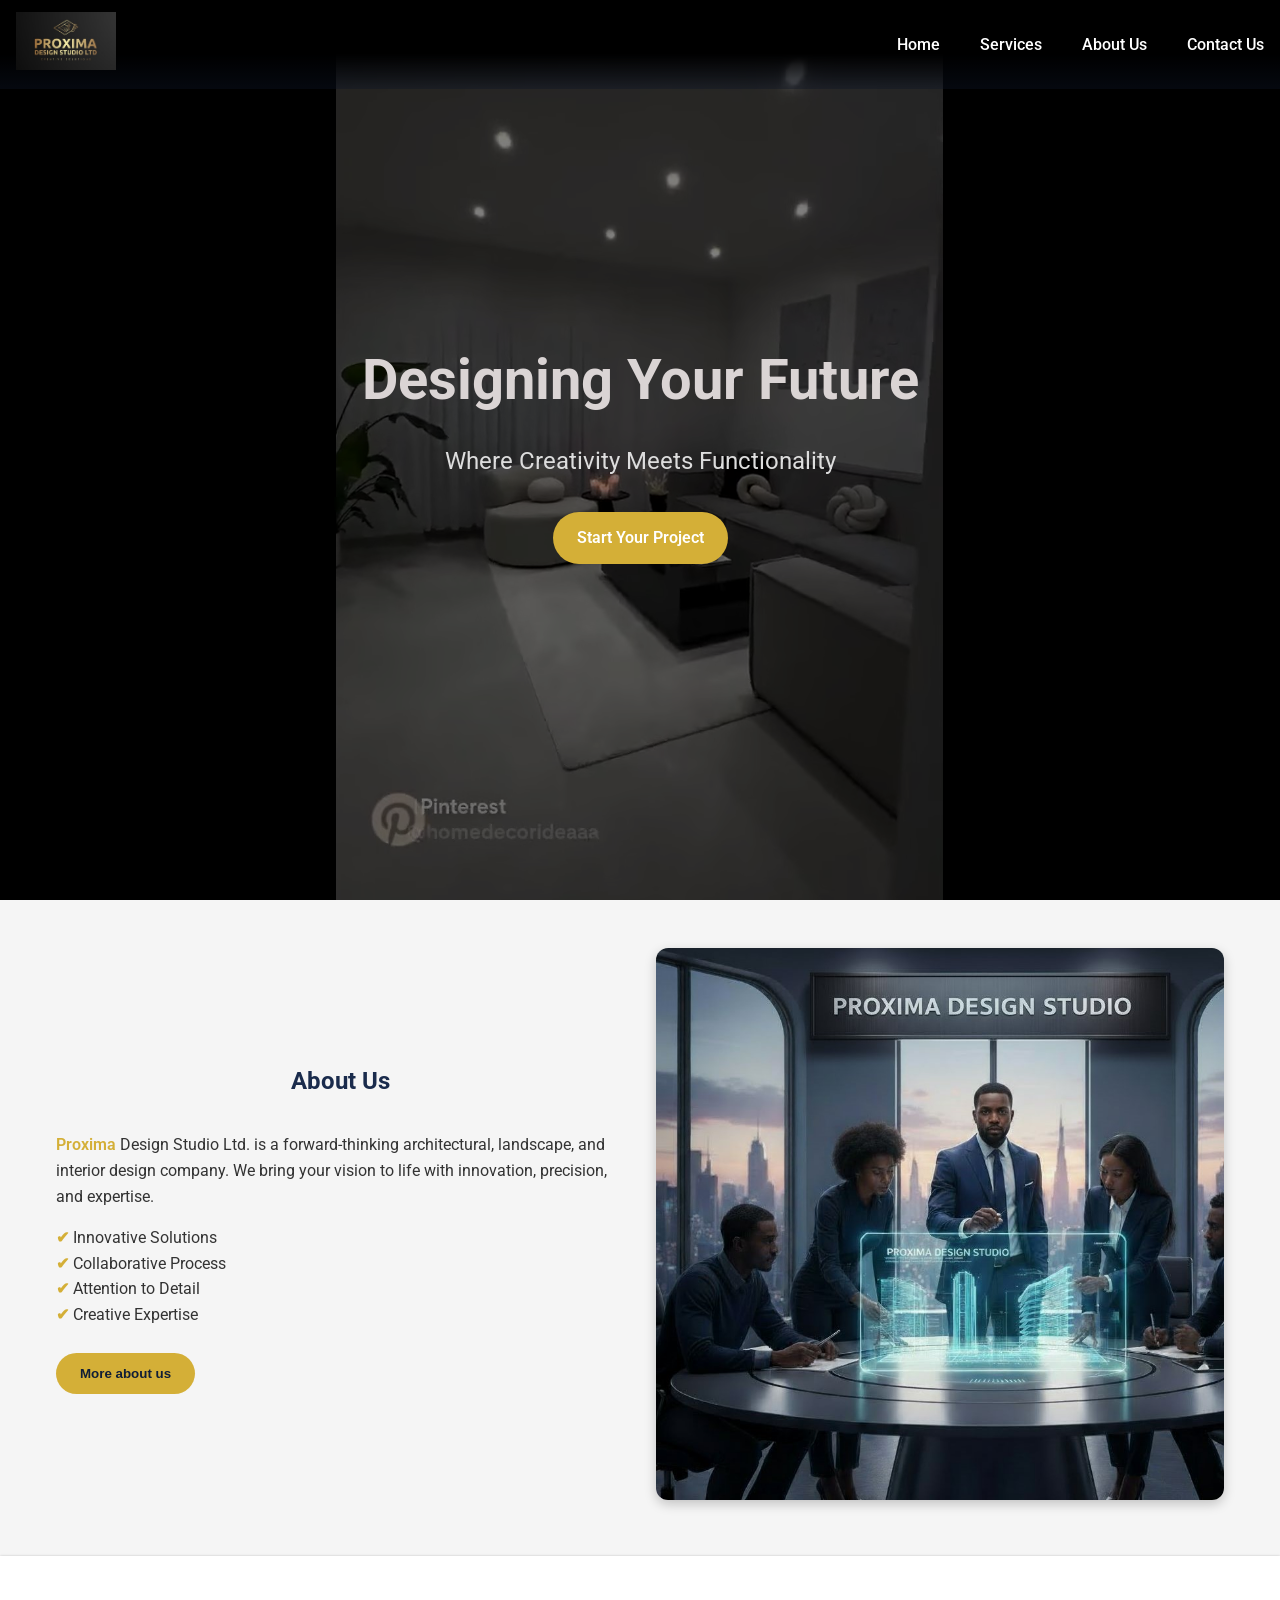
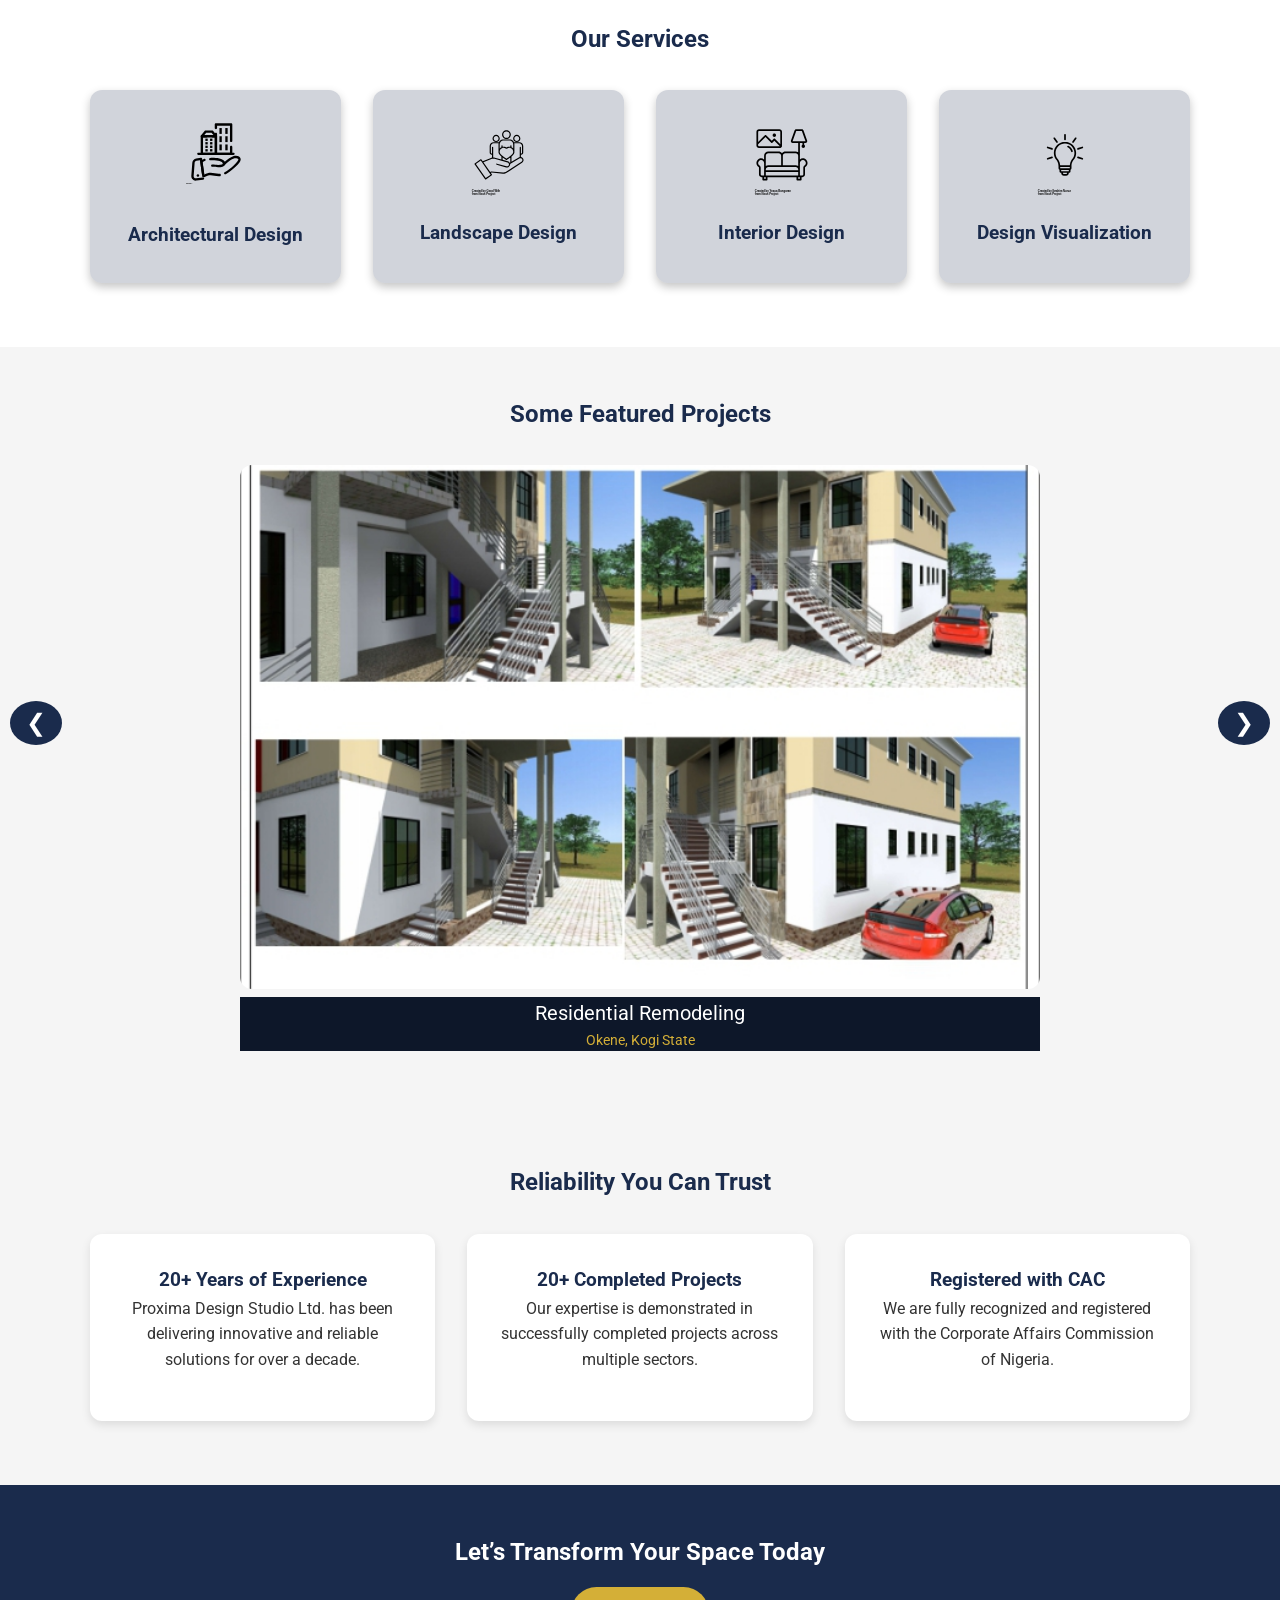
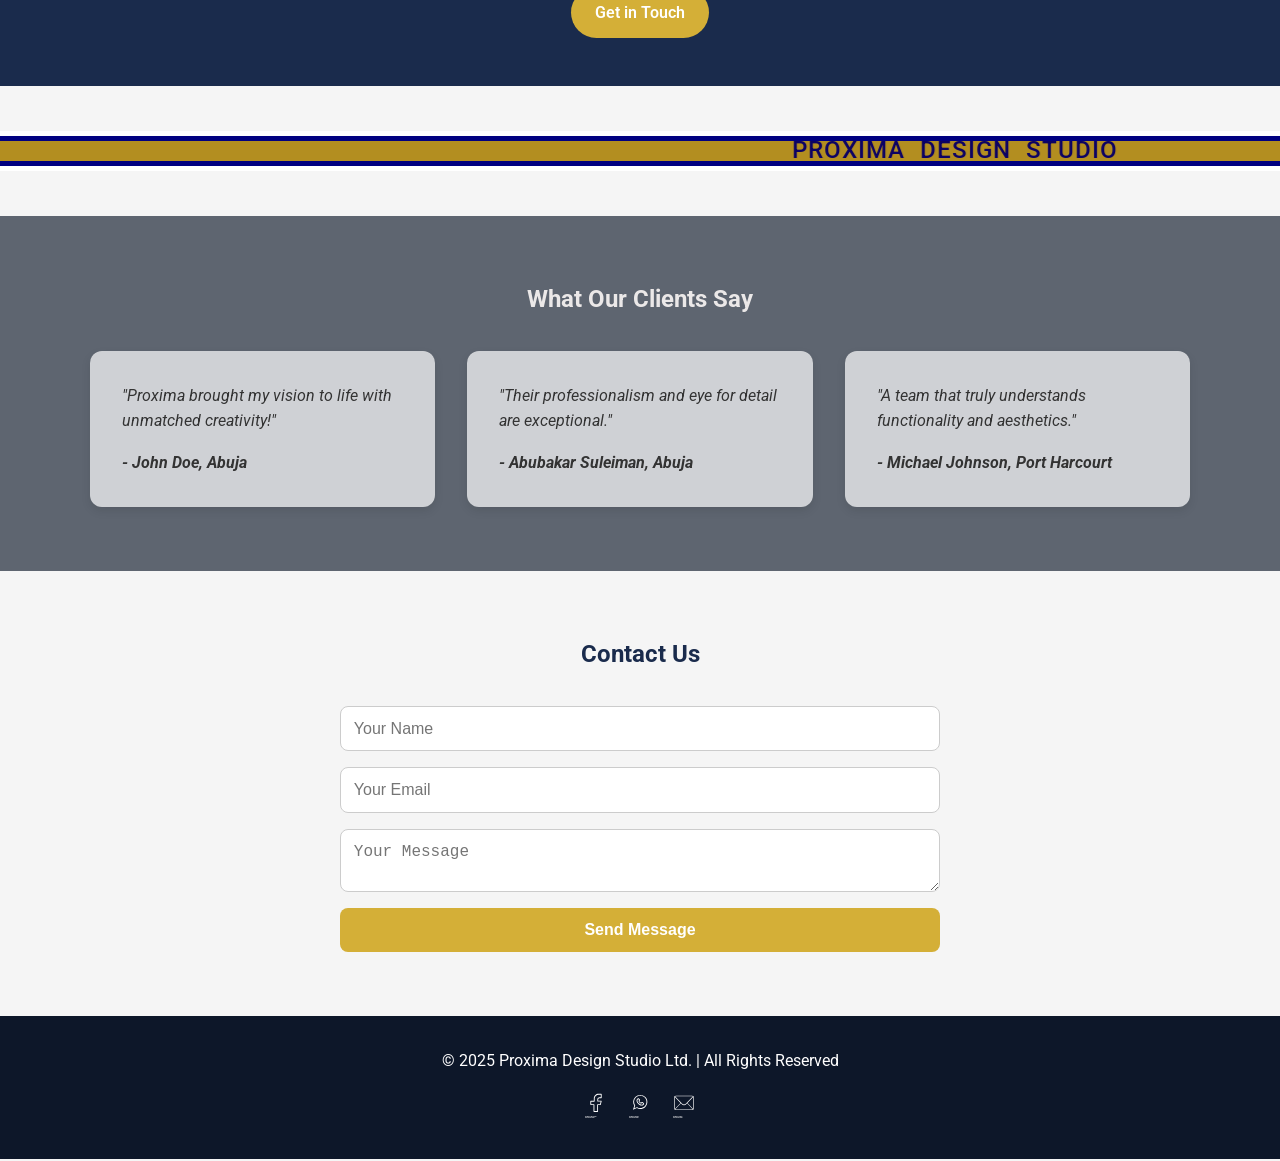
==== commit 51d86873: "animation contd" ====
--- a/index.html
+++ b/index.html
@@ -62,7 +62,7 @@
   <section class="about" id="about">
     <!-- <div class="about-container"> -->
       <div class="container">
-        <div class="about-text">
+        <div class="about-text anim">
           <h2>About Us</h2>
           <p>
             <span>Proxima</span> Design Studio Ltd. is a forward-thinking architectural, landscape, and interior design company.
@@ -79,7 +79,7 @@
             <button class="btn" style="color: #101e36;"> More about us </button> 
           </a>
         </div>
-        <div class="about-image">
+        <div class="about-image anim">
           <img src="IMAGES/AI PIC.jpg" alt="Our Team">
         </div>
       <!-- </div> -->
@@ -174,16 +174,14 @@
   </section>
 
   <!-- Call to Action Banner -->
-  <section class="cta-banner anim">
+  <section class="cta-banner">
     <h2>Let’s Transform Your Space Today</h2>
     <a href="#contact" class="btn">Get in Touch</a>
   </section>
-  <!-- <br> -->
   <div class="cross-line">
     <marquee behavior="alternate" direction="">Proxima Design Studio</marquee>
   </div>
   
-  <!-- <br> -->
 
   <!-- Testimonials Section -->
   <section class="testimonials">
@@ -203,9 +201,10 @@
       </div>
     </div>
   </section>
+  
 
   <!-- Contact Section -->
-  <section class="contact anim" id="contact">
+  <section class="contact" id="contact">
     <h2>Contact Us</h2>
     <form>
       <input type="text" placeholder="Your Name" id="name">
@@ -216,7 +215,7 @@
   </section>
 
   <!-- Footer -->
-  <footer class="footer anim">
+  <footer class="footer">
     <p>&copy; 2025 Proxima Design Studio Ltd. | All Rights Reserved</p>
     <div class="socials">
       <a href="https://www.facebook.com/Nasir%20Ajanah%20(mnia)"><img src="SVG/noun-facebook-6719933.svg" alt="Facebook"></a>
--- a/second.css
+++ b/second.css
@@ -232,7 +232,7 @@
   min-width: 280px;
   transform: translateX(-100%);
   opacity: 0;
-  transition: all 1s ease-out;
+  transition: all 0.5s ease-out;
 }
 
 .about-text ul {
@@ -250,7 +250,7 @@
   min-width: 280px;
   transform: translateX(100%);
   opacity: 0;
-  transition: all 1s ease-out;
+  transition: all 0.5s ease-out;
 }
 
 .about-image img {
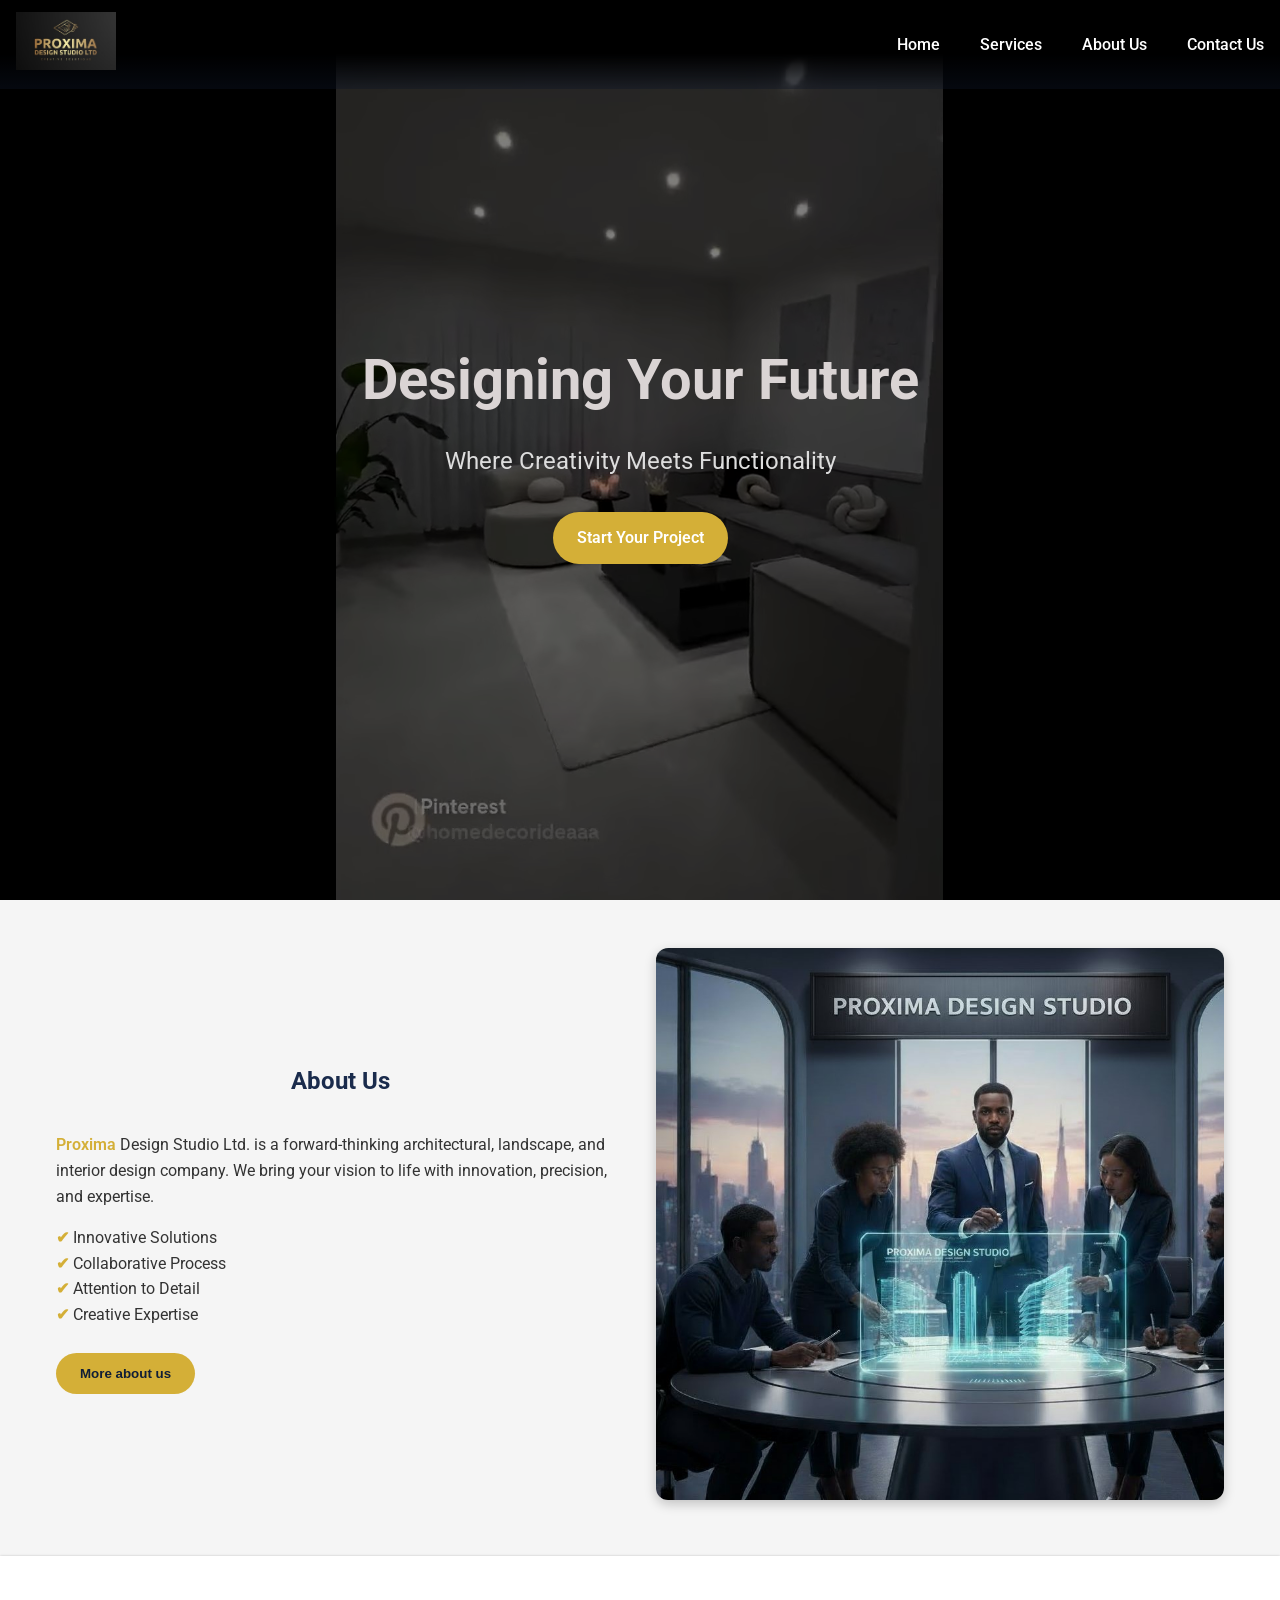
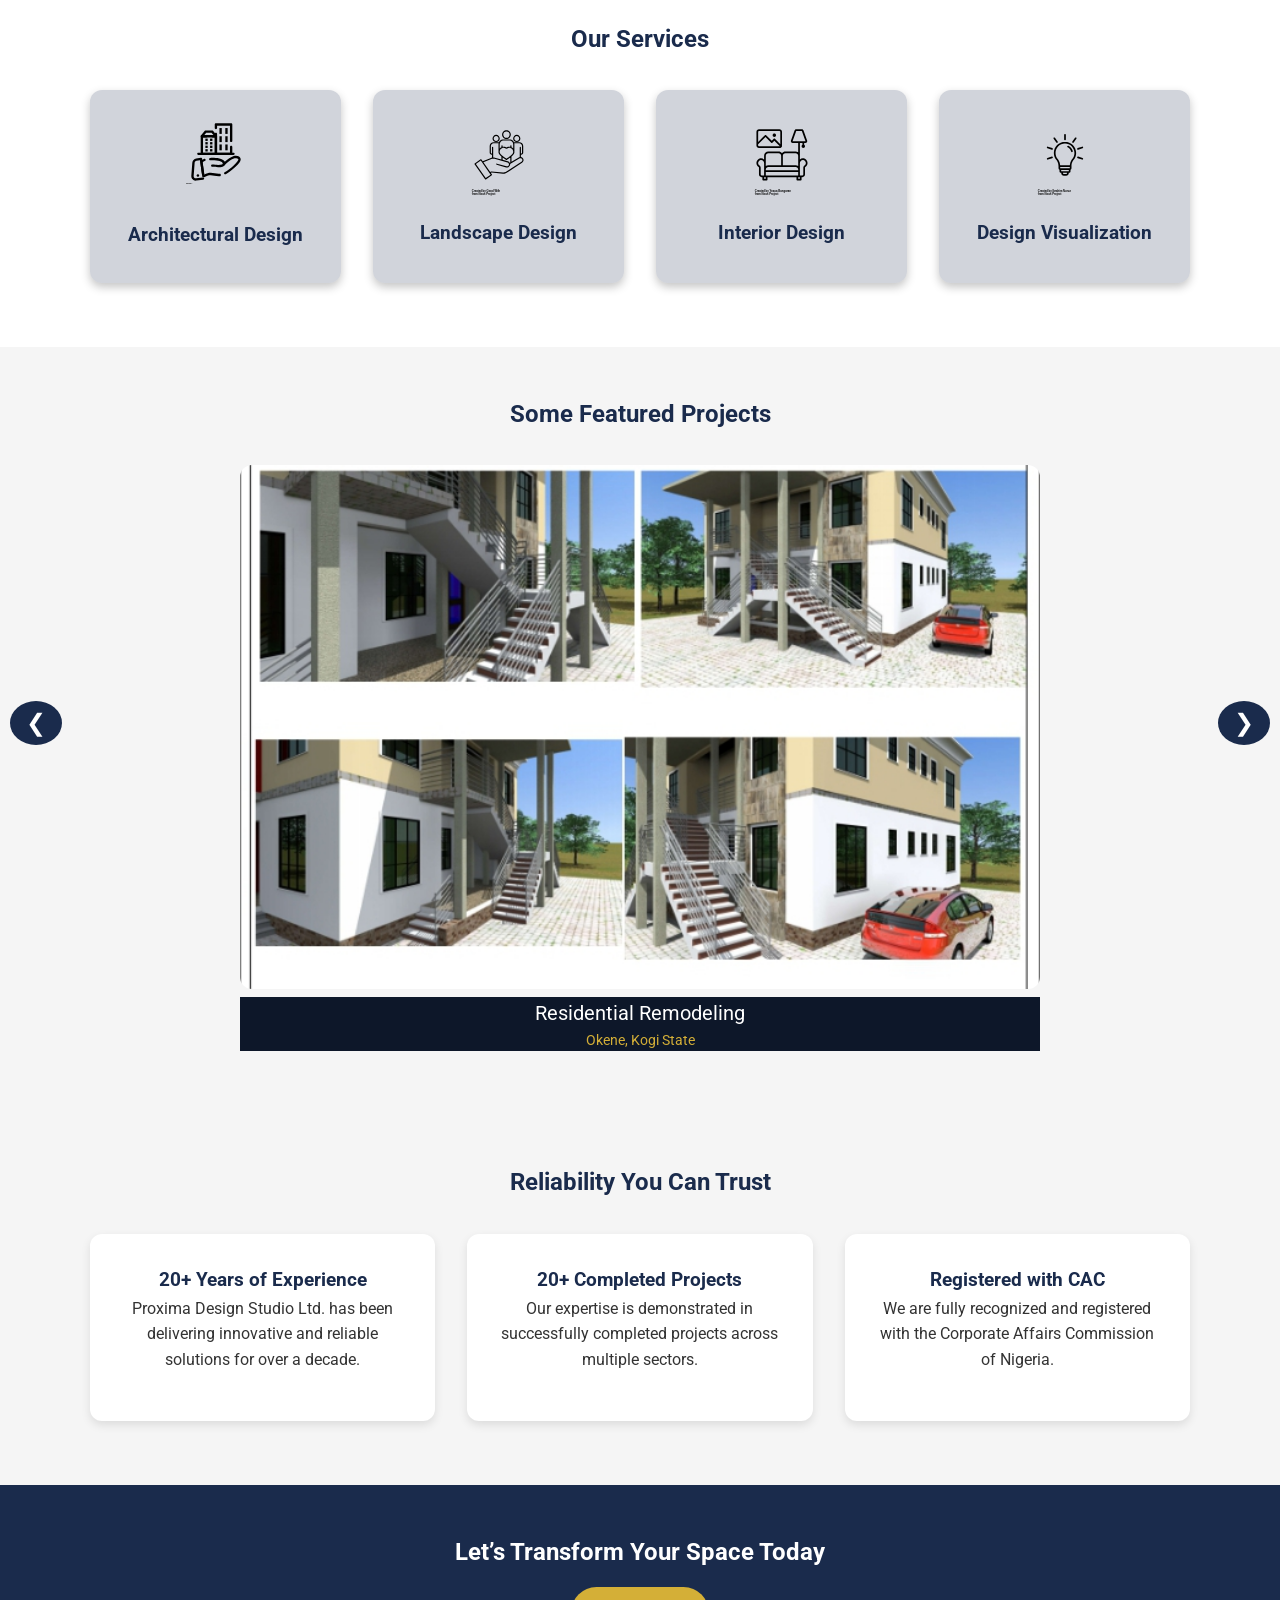
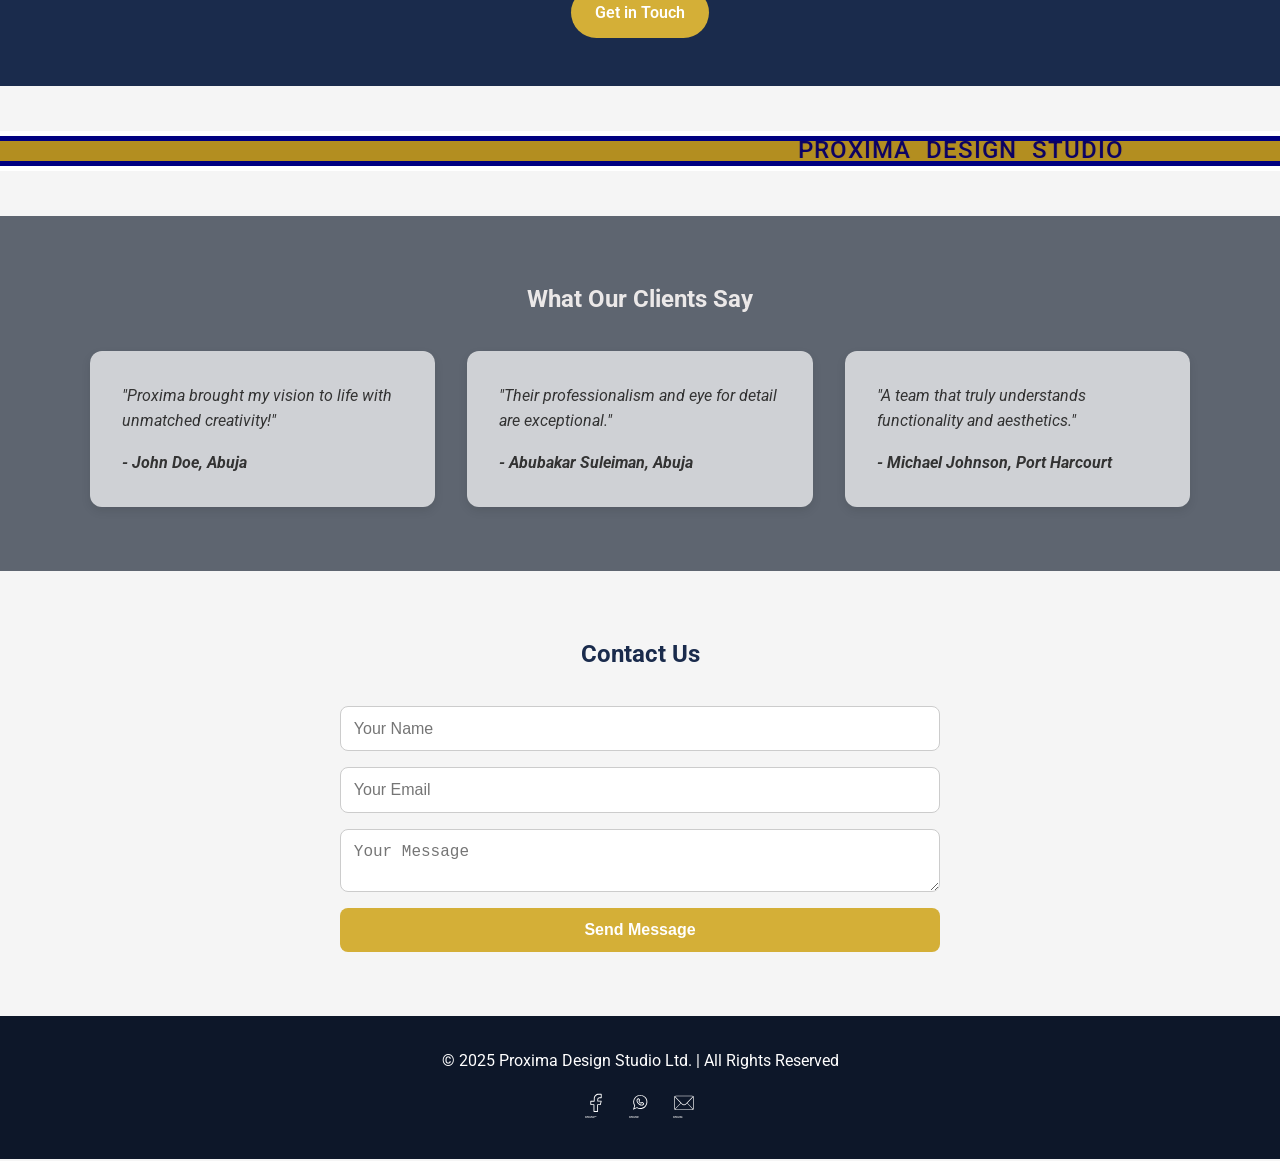
==== commit 6c63b653: "anim contd" ====
--- a/index.html
+++ b/index.html
@@ -19,7 +19,7 @@
   <meta property="og:type" content="website">
 
 </head>
-<body>
+<body id="home">
 
   <!-- Hero Section -->
   <header class="hero">
@@ -201,7 +201,7 @@
       </div>
     </div>
   </section>
-  
+
 
   <!-- Contact Section -->
   <section class="contact" id="contact">
--- a/second.css
+++ b/second.css
@@ -230,7 +230,7 @@
 .about-text {
   flex: 1;
   min-width: 280px;
-  transform: translateX(-100%);
+  transform: translateY(45%);
   opacity: 0;
   transition: all 0.5s ease-out;
 }
@@ -248,7 +248,7 @@
 .about-image {
   flex: 1;
   min-width: 280px;
-  transform: translateX(100%);
+  transform: translateY(45%);
   opacity: 0;
   transition: all 0.5s ease-out;
 }
@@ -496,21 +496,21 @@
 }
 
 .one {
-  transform: translateX(100%);
+  transform: translateY(45%);
+  opacity: 0.5;
+  transition: all 0.5s;
+}
+
+.two {
+  transform: translateY(45%);
+  opacity: 0.5;
+  transition: all 0.7s;
+}
+
+.three {
+  transform: translateY(45%);
   opacity: 0.5;
   transition: all 1s;
-}
-
-.two {
-  transform: translateX(100%);
-  opacity: 0.5;
-  transition: all 1.2s;
-}
-
-.three {
-  transform: translateX(100%);
-  opacity: 0.5;
-  transition: all 1.5s;
 }
 /* CTA Banner */
 .cta-banner {
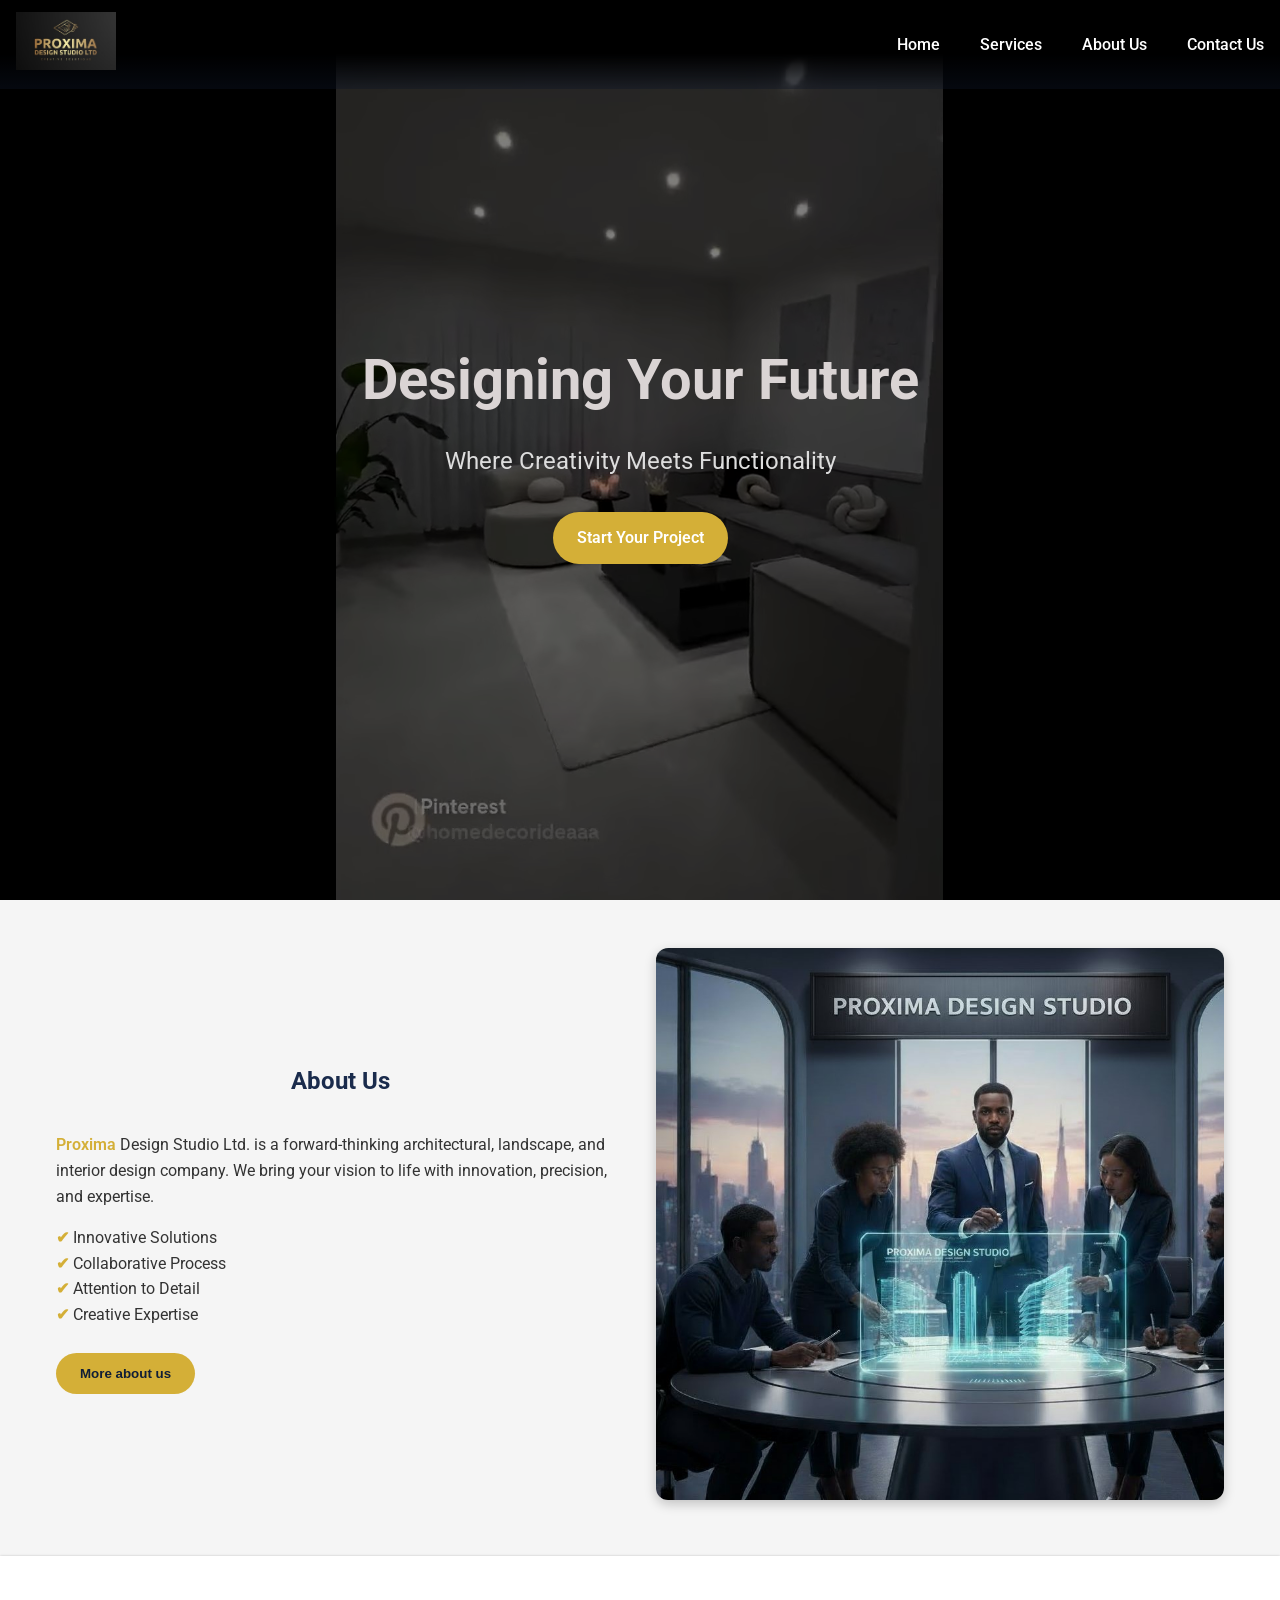
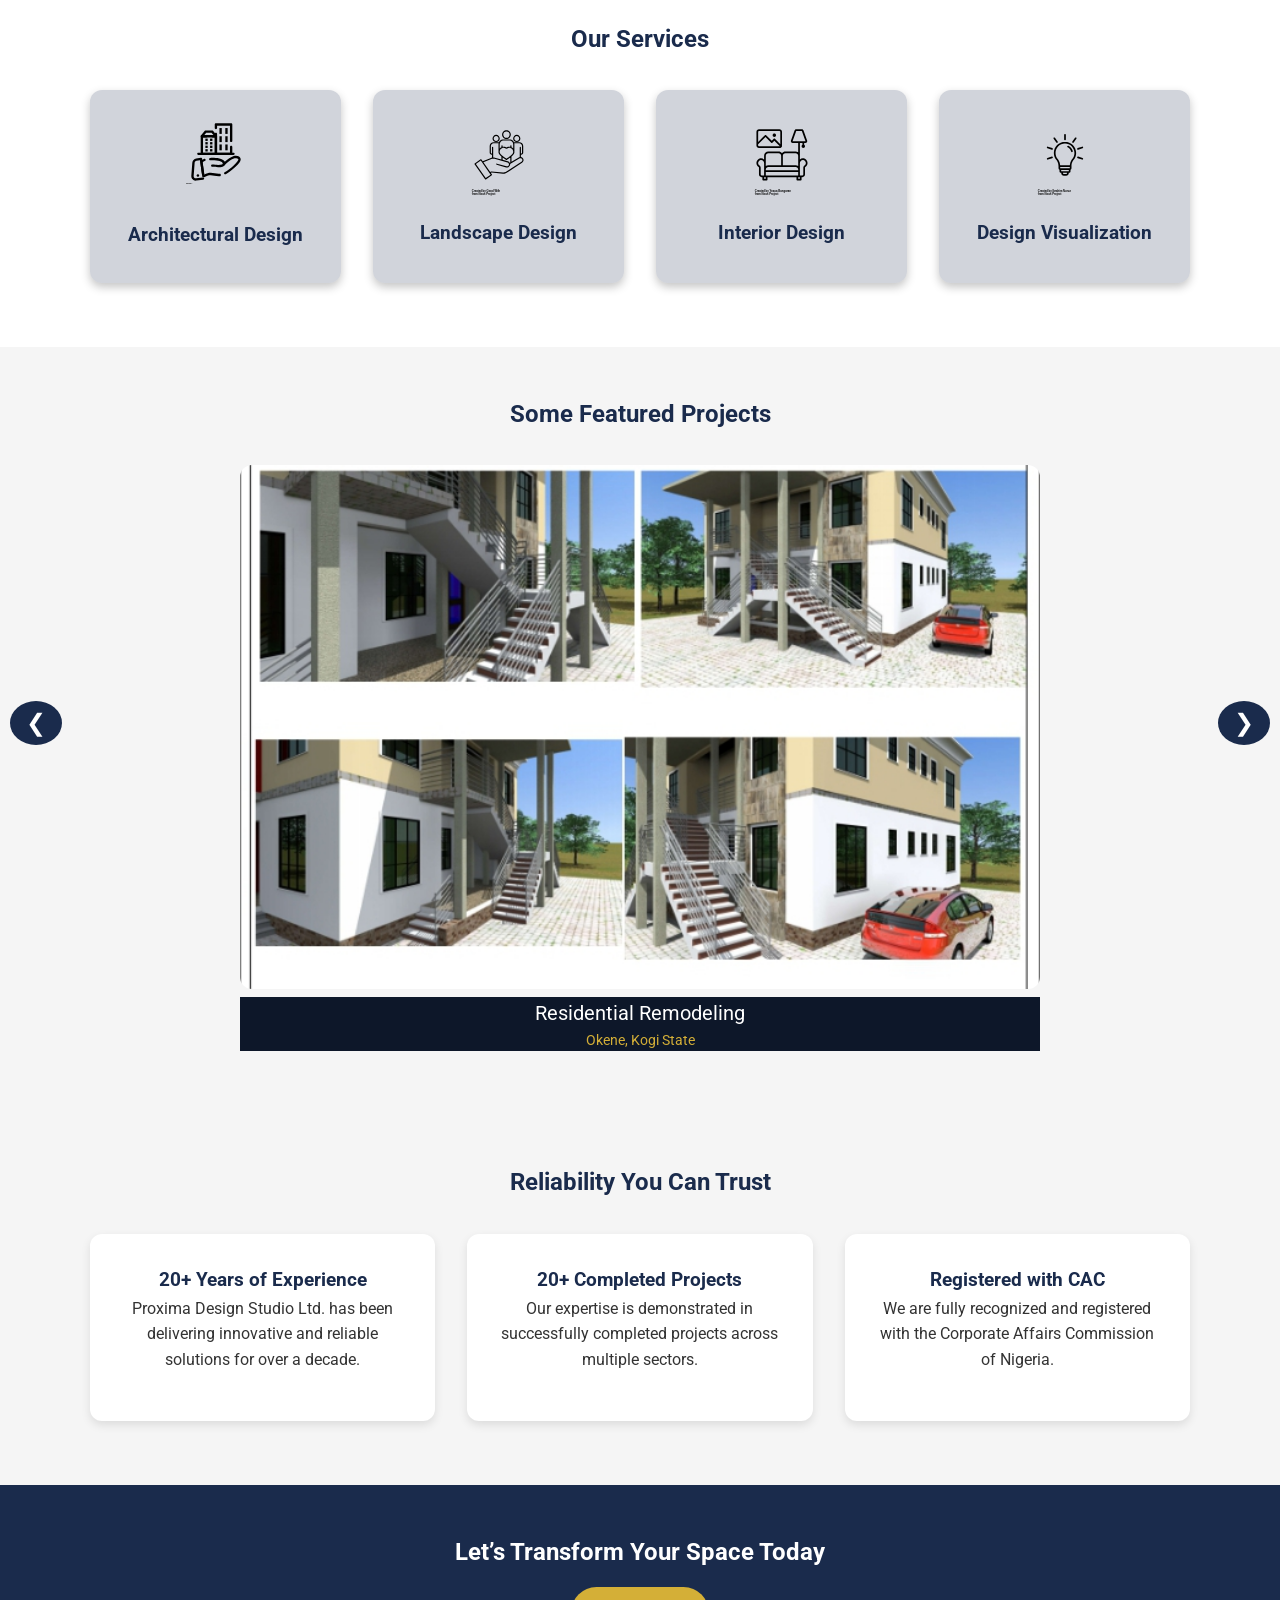
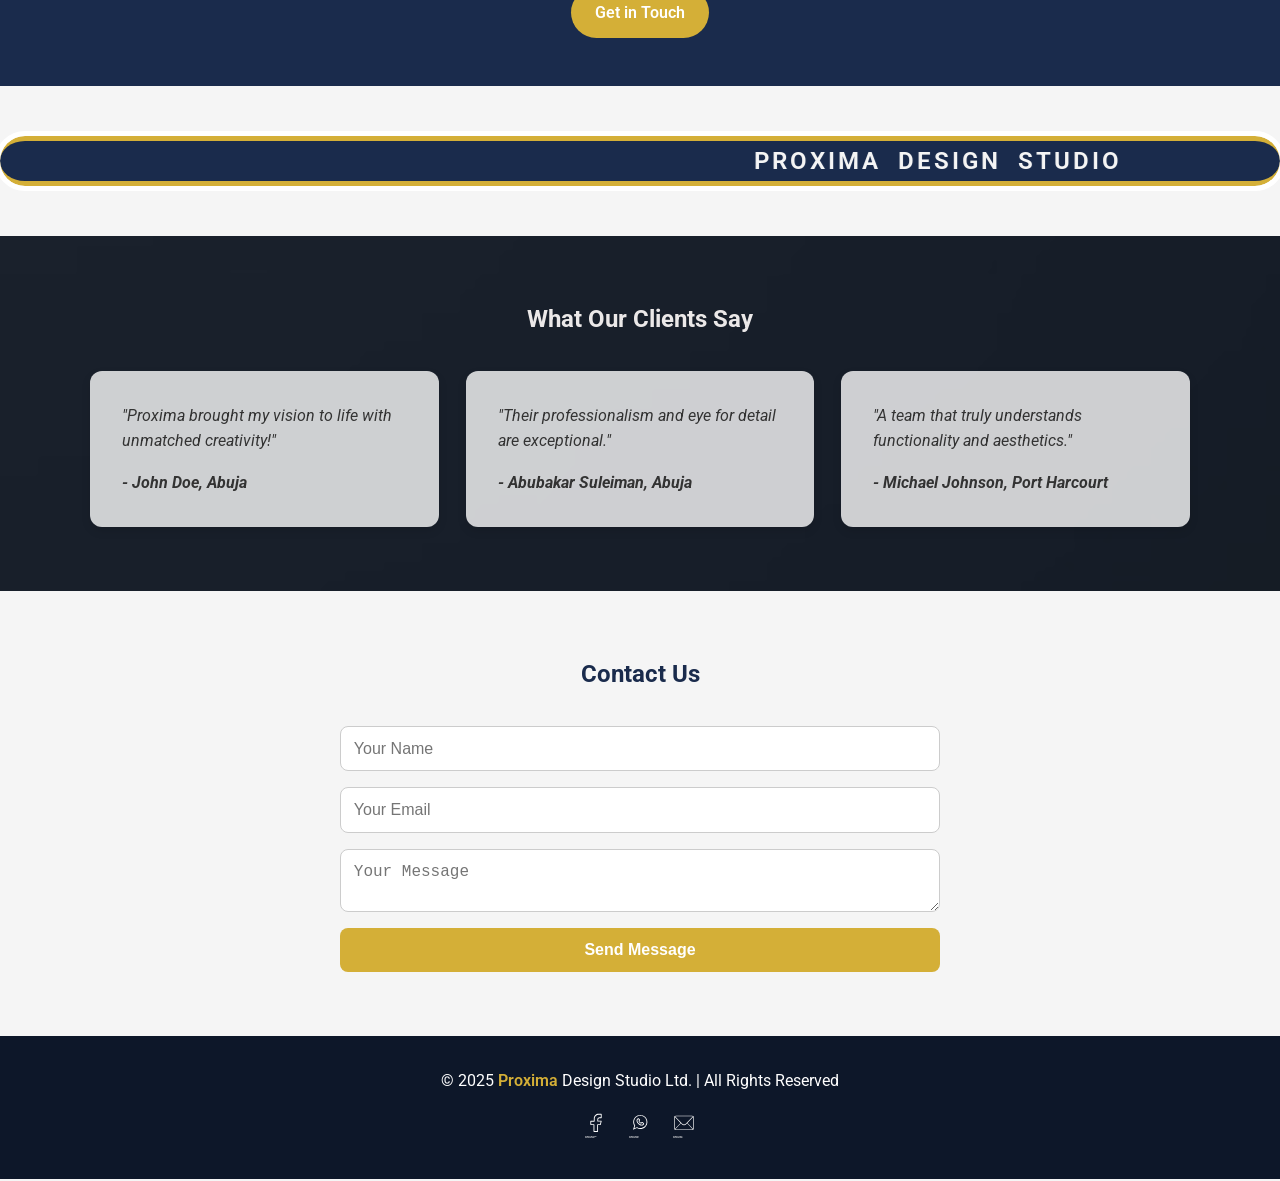
==== commit 67c236e2: "recovered about page" ====
--- a/index.html
+++ b/index.html
@@ -19,7 +19,7 @@
   <meta property="og:type" content="website">
 
 </head>
-<body id="home">
+<body>
 
   <!-- Hero Section -->
   <header class="hero">
@@ -41,7 +41,7 @@
 
       <nav id="primary-nav">
         <ul>
-          <li><a href="#home" class="nav-link">Home</a></li>
+          <li><a href="#" class="nav-link">Home</a></li>
           <li><a href="#services" class="nav-link">Services</a></li>
           <li><a href="about.html" class="nav-link">About Us</a></li>
           <li><a href="#contact" class="nav-link">Contact Us</a></li>
@@ -84,7 +84,7 @@
         </div>
       <!-- </div> -->
   </section>
-  </div>
+  <!-- </div> -->
 
   <!-- Services Section -->
   <section class="services" id="services">
@@ -178,9 +178,11 @@
     <h2>Let’s Transform Your Space Today</h2>
     <a href="#contact" class="btn">Get in Touch</a>
   </section>
-  <div class="cross-line">
+  <!-- <marquee behavior="alternate" direction=""> -->
+    <div class="cross-line">
     <marquee behavior="alternate" direction="">Proxima Design Studio</marquee>
   </div>
+  <!-- </marquee> -->
   
 
   <!-- Testimonials Section -->
@@ -216,7 +218,7 @@
 
   <!-- Footer -->
   <footer class="footer">
-    <p>&copy; 2025 Proxima Design Studio Ltd. | All Rights Reserved</p>
+    <p>&copy; 2025 <span>Proxima</span> Design Studio Ltd. | All Rights Reserved</p>
     <div class="socials">
       <a href="https://www.facebook.com/Nasir%20Ajanah%20(mnia)"><img src="SVG/noun-facebook-6719933.svg" alt="Facebook"></a>
       <a href="https://wa.me/2348036862490?text=Hello%20Proxima%20I%20am%20interested%20in%20your%20services"><img src="SVG/noun-whatsapp-6843546.svg" alt="Whatsapp"></a>
--- a/second.css
+++ b/second.css
@@ -137,9 +137,10 @@
 /* Top bar */
 .nav-and-logo{
   position: absolute;
-  top: 0; 
+  top: 0px; 
   left: 0; 
   right: 0;
+  /* bottom: 0; */
   display: flex; 
   align-items: center; 
   justify-content: space-between;
@@ -230,9 +231,9 @@
 .about-text {
   flex: 1;
   min-width: 280px;
-  transform: translateY(45%);
+  /* transform: translateY(45%);
   opacity: 0;
-  transition: all 0.5s ease-out;
+  transition: all 0.5s ease-out; */
 }
 
 .about-text ul {
@@ -248,9 +249,9 @@
 .about-image {
   flex: 1;
   min-width: 280px;
-  transform: translateY(45%);
+  /* transform: translateY(45%);
   opacity: 0;
-  transition: all 0.5s ease-out;
+  transition: all 0.5s ease-out; */
 }
 
 .about-image img {
@@ -269,24 +270,37 @@
   background-color: var(--primary);
   color: var(--white);
   position: relative;
-}
-
+  border: 2px solid;
+  margin-bottom: 0;
+}
+
+.CEO-grid {
+  display: grid;
+  /* grid-template-columns: repeat(auto-fit, minmax(350px, 1fr)); */
+  grid-template-columns: 1fr;
+  gap: 2.5rem;
+  padding: 1rem;
+  /* border: 2px solid; */
+}
 .ceo-img-container img {
-  width: 100%;
+  /* width: 100%; */
+  max-width: 400px;
   height: 100%;
+   
+  margin: 5px auto;
   border-radius: 12px;
   box-shadow: 0 1px 1px 1px rgba(0, 0, 0, 0.548);
 }
 .back-overlay {
-  background: var(--secondary);
+  background: var(--accent);
   position: absolute;
-  top: -7px;
+  top: -1px;
   /* left: 20px; */
   margin: 0 auto;
-  border-radius: 50px;
-  display: block;
-  width: 100%;
-  height: 10%;
+  border-radius: 20px;
+  /* display: block; */
+  width: 100%;
+  height: 110px;
   z-index: -1;
 }
 .ceo-img-container  {
@@ -294,13 +308,18 @@
   min-width: 280px;
   position: relative;
   z-index: 1;
-  width: 100%;
-  height: 100%;
-}
-
-.CEO-info h1 {
-  color: var(--white);
-  text-align: center;
+  /* width: 100%;
+  height: 100%; */
+  margin: auto;
+  /* border: 2px solid; */
+}
+
+
+#meet-ceo {
+  color: var(--white);
+  text-align: center;
+  margin: 0;
+  /* border: 2px solid; */
 }
  .CEO-info h2, .CEO-info h3 {
   color: var(--primary);
@@ -312,6 +331,7 @@
   flex: 1;
   min-width: 280px;
   text-align: justify;  
+  /* border: 2px solid; */
 }
 .CEO-info span{ 
   color: var(--accent); 
@@ -330,12 +350,17 @@
     list-style-type: none;
   }
 
+  .CEO-competence li {
+    text-align: left;
+    line-height: 40px;
+  }
+
 
  .CEO-info li::before {
   content: "✔ ";
   color: var(--accent);
   font-weight: bold;
-  z-index: 6;
+  z-index: 2;
 }
 
 .ceo-serv {
@@ -356,13 +381,29 @@
 }
 .ceo-serv p, ul {
   position: relative;
-  z-index: 5;
+  z-index: 2;
 }
 hr {
   width: 100%;
   height: 5px;
   border: none;
   background-color: rgb(122, 24, 24);
+}
+
+/* #dark-blue-hr {
+  width: 100%;
+  height: 5px;
+  border: none;
+  background: #0d1729;
+  margin-top: px;
+  z-index: 3;
+} */
+
+#black-hr {
+  width: 100%;
+  height: 5px;
+  border: none;
+  background: rgb(112, 80, 11);
 }
 
 /* Services Section */
@@ -526,31 +567,40 @@
 }
 
 .cross-line {
-  height: 30px;
-  width: 100%;
-  background-color: #b38e20;
+  height: 50px;
+  width: 100%;
+  /* background-color: #b38e20; */
+  background-color: var(--primary);
   margin: 50px 0px;
   outline: 5px solid var(--white);
-  border-top: 5px solid navy;
-  border-bottom: 5px solid navy;
+  border-top: 5px solid var(--accent);
+  border-bottom: 5px solid var(--accent);
   border-left: none;
   border-right: none;
   display: flex;
+  border-radius: 60px;
+  text-align: center;
+  justify-content: center;
+  align-items: center;
+
  
 }
 marquee {
-  font-weight: 500;
-  margin: 0;
-  padding: 0;
+  font-weight: 650;
+  /* margin: 0; */
+  /* padding: 0; */
   line-height: 18px;
   /* -webkit-text-stroke: 0.8px rgba(255, 255, 255, 0); */
   word-spacing: 8px;
-  letter-spacing: 1px;
+  letter-spacing: 3px;
   /* font-size: 15px; */
-  font-size: clamp(1rem, 2vw, 1.5rem);
-  color: rgb(12, 2, 99);
-  height: 100%;
+  font-size: clamp(1.2rem, 2vw, 1.5rem);
+  /* color: rgb(12, 2, 99); */
+  color: var(--secondary);
+  /* width: 90%; */
+  /* height: 100%; */
   text-transform: uppercase;
+  border-radius: 60px;
   
 }
 
@@ -559,19 +609,22 @@
   padding: 4rem 1rem;
   /* background: var(--white); */
   background-color: #0d1729a6;
-}
-
+  background-image: url(IMAGES/logo-upside-down.jpg);
+  background-repeat: no-repeat;
+  background-size: cover;
+  background-blend-mode: darken;
+}
 .testimonial-cards {
   display: grid;
   grid-template-columns: repeat(auto-fit, minmax(280px, 1fr));
-  gap: 2rem;
+  gap: 1.7rem;
   max-width: 1100px;
   margin: auto;
 }
 
 .testimonial-cards .card {
   /* background: #1a2b4c33; */
-  background-color: rgba(255, 255, 255, 0.705); 
+  background-color: rgba(255, 255, 255, 0.788); 
   padding: 2rem;
   border-radius: 12px;
   font-style: italic;
@@ -640,6 +693,11 @@
   margin: 0 0.5rem;
   filter: invert(100%);
 }
+
+ footer span {
+  color: var(--accent); 
+  font-weight: 600;
+ }
 
 
 
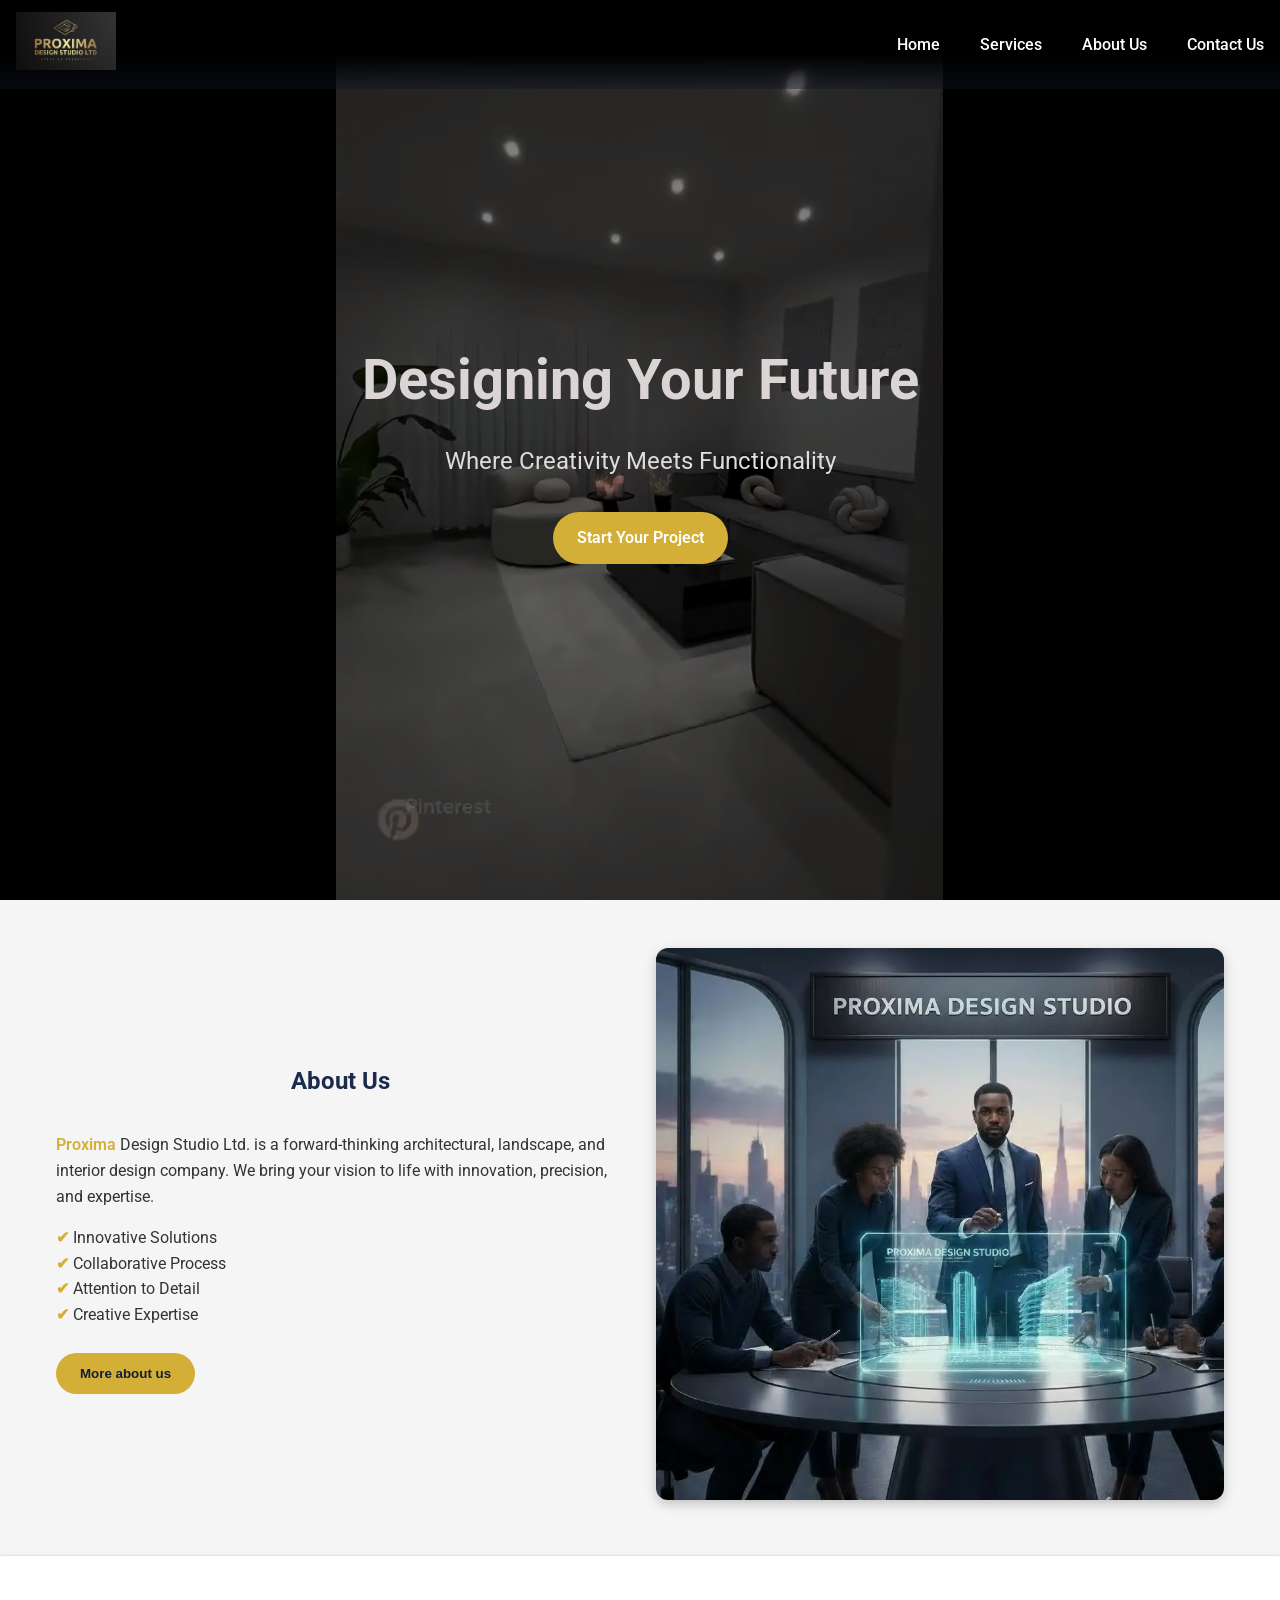
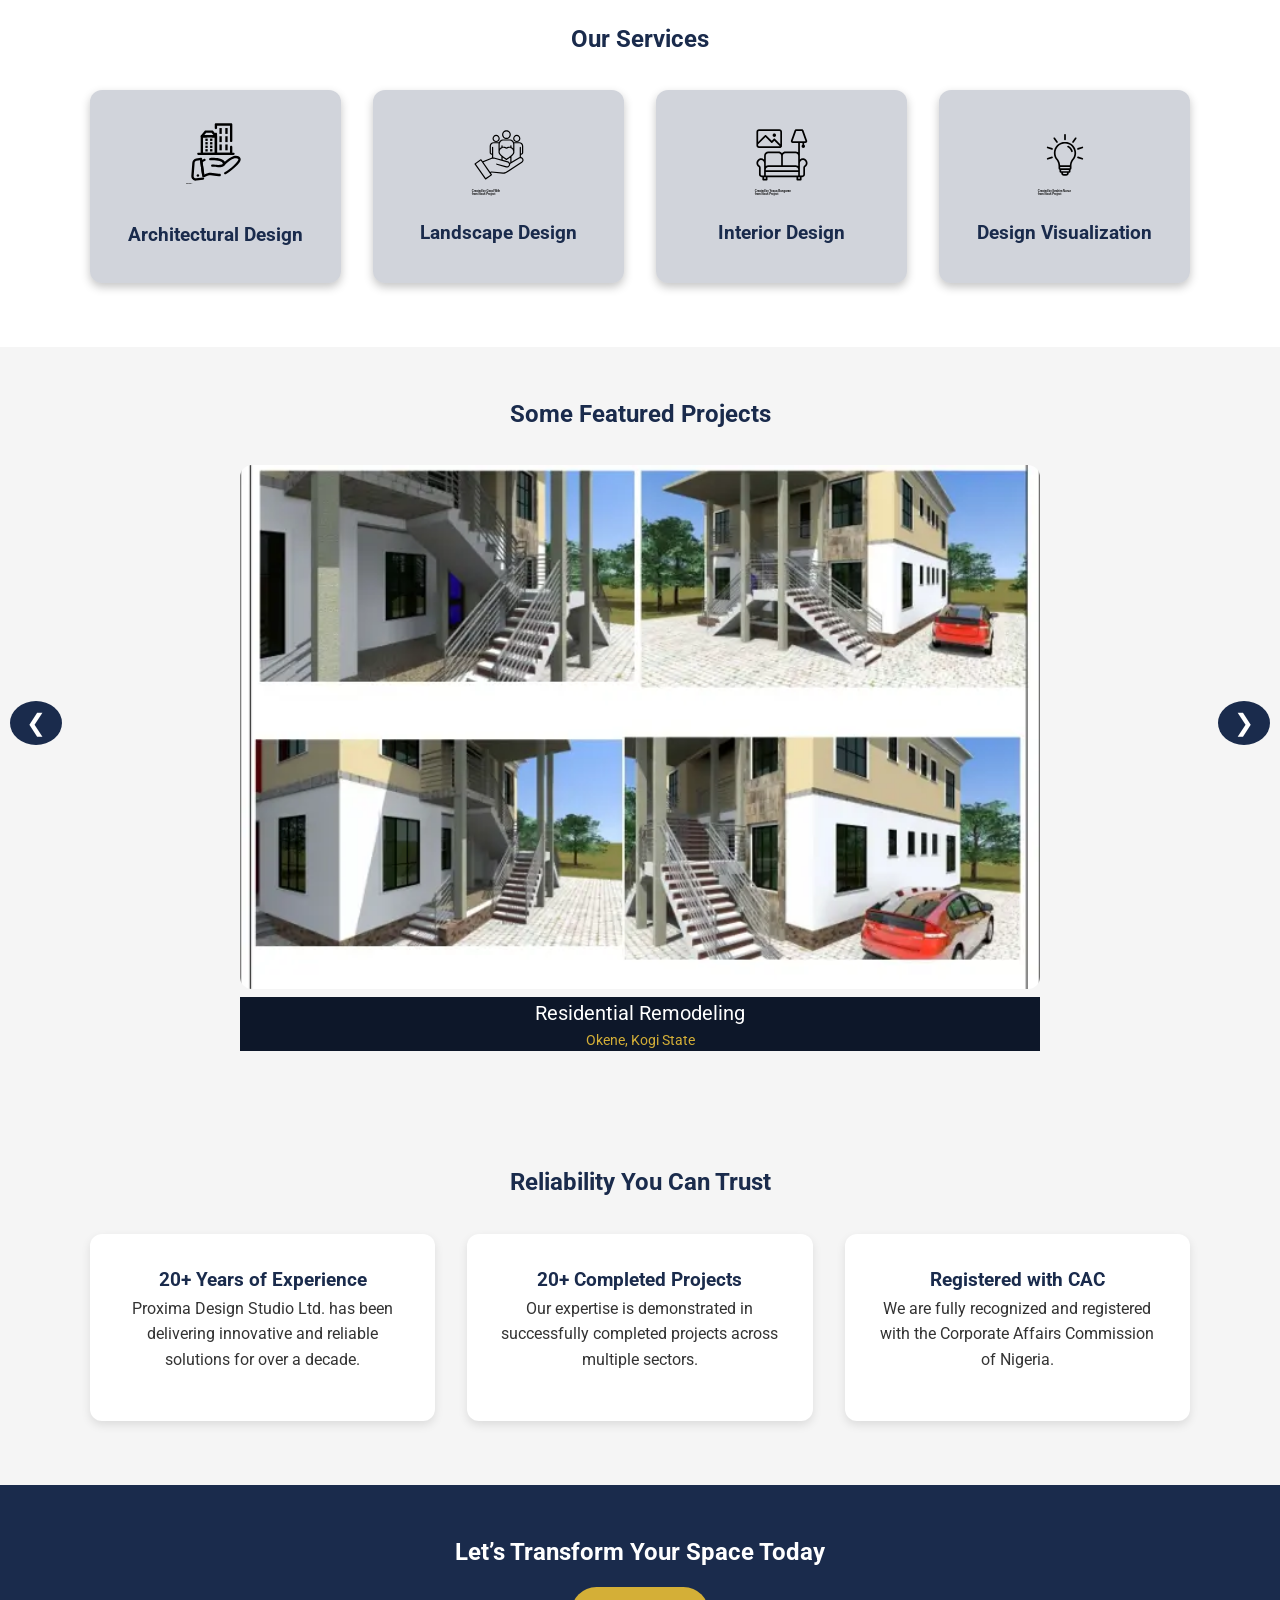
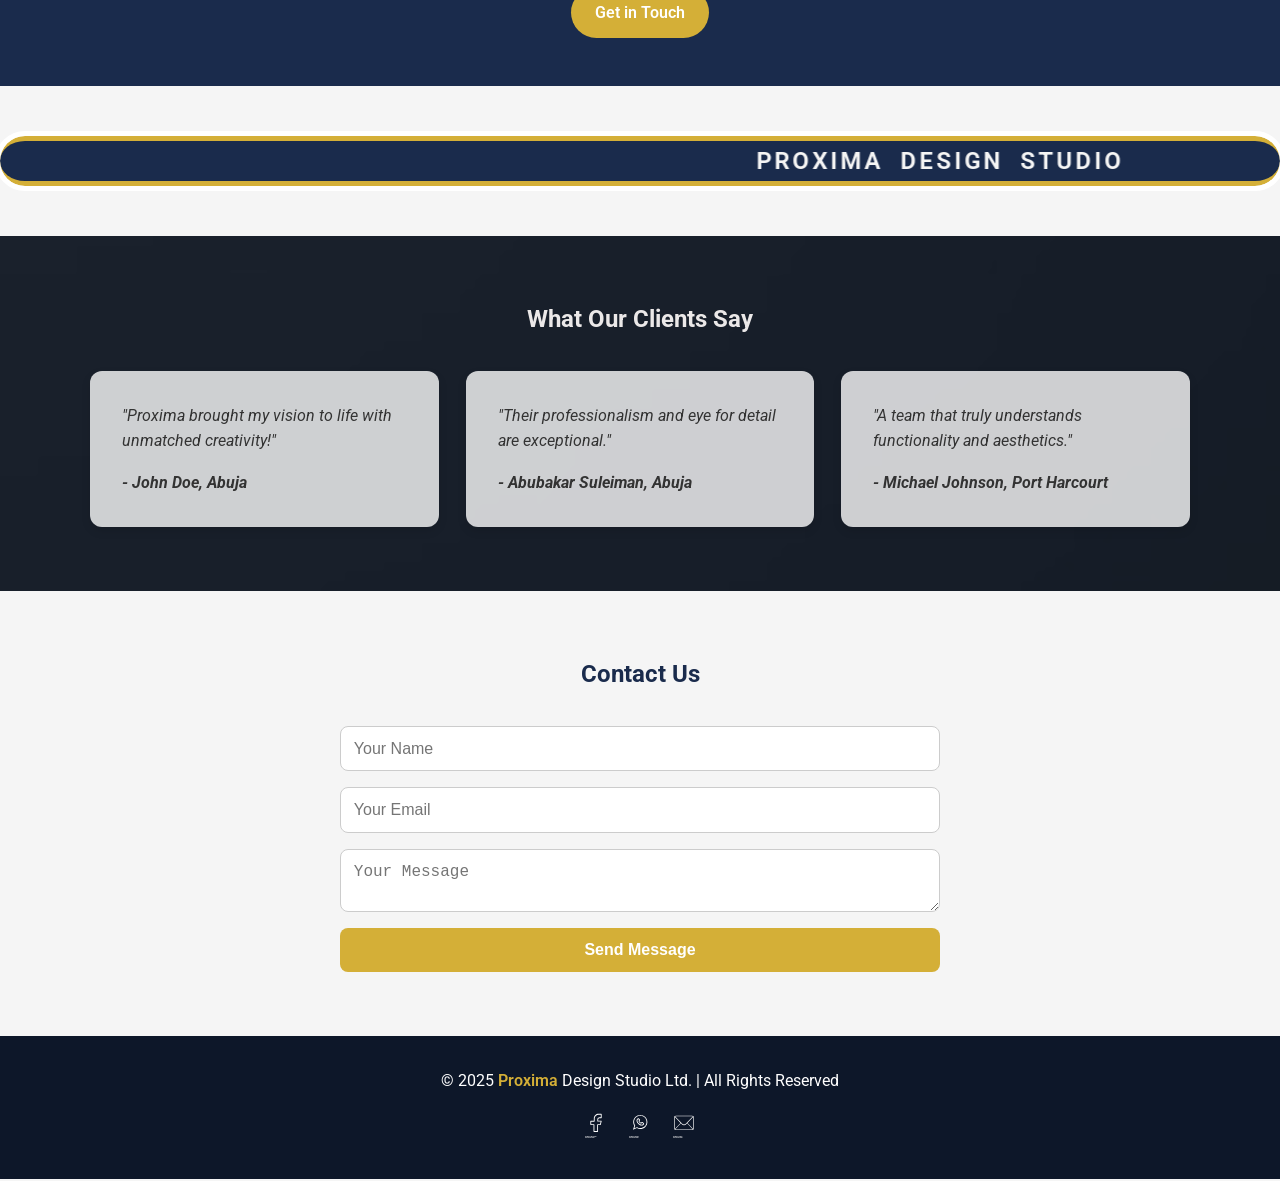
==== commit 9669fb52: "update" ====
--- a/index.html
+++ b/index.html
@@ -80,7 +80,7 @@
           </a>
         </div>
         <div class="about-image anim">
-          <img src="IMAGES/AI PIC.jpg" alt="Our Team">
+          <img src="IMAGES/AI PIC.webp" alt="Our Team">
         </div>
       <!-- </div> -->
   </section>
@@ -115,28 +115,28 @@
   <h2>Some Featured Projects</h2>
   <div class="slider">
     <div class="slide active">
-      <img src="okene design/okene1.png" alt="Okene Design">
+      <img src="IMAGES/okene.webp" alt="Okene Design">
       <!-- <div class="overlay"> -->
         <p class="title">Residential Remodeling</p>
         <p class="location">Okene, Kogi State</p>
       <!-- </div> -->
     </div>
     <div class="slide">
-      <img src="New Designs/4-Bedroom Duplex.png" alt="4-Bedroom Duplex">
+      <img src="IMAGES/4-bedroom Duplex.webp" alt="4-Bedroom Duplex">
       <!-- <div class="overlay"> -->
         <p class="title">4-Bedroom Duplex</p>
         <p class="location">Ikorodu LGA, Lagos State</p>
       <!-- </div> -->
     </div>
     <div class="slide">
-      <img src="New Designs/Efab 2.jpg" alt="Efab" >
+      <img src="IMAGES/Efab 2.webp" alt="Efab" >
       <!-- <div class="overlay">  -->
         <p class="title">Efab Shopping Mall</p>
         <p class="location">Gwagwalada, Abuja</p>
       <!-- </div> -->
     </div>
     <div class="slide">
-      <img src="New Designs/Luxury Restaurant 2.jpg" alt="Restaurant">
+      <img src="IMAGES/Luxury Restaurant 2.webp" alt="Restaurant">
       <!-- <div class="overlay">  -->
         <p class="title">Luxury Restaurant</p>
         <p class="location">Area 10 Shopping Complex, Abuja</p>
--- a/second.css
+++ b/second.css
@@ -80,15 +80,6 @@
   width: 100%;
   object-fit: cover;
 }
-
-/* .hero-video {
-  position: absolute;
-  top: 0; 
-  left: 0;
-  width: 100%;
-  height: 100%;
-  object-fit: cover;
-} */
 
 .hero-video {
     top: 50%;
@@ -284,9 +275,9 @@
 }
 .ceo-img-container img {
   /* width: 100%; */
-  max-width: 400px;
+  max-width: 280px;
   height: 100%;
-   
+  position: relative;
   margin: 5px auto;
   border-radius: 12px;
   box-shadow: 0 1px 1px 1px rgba(0, 0, 0, 0.548);
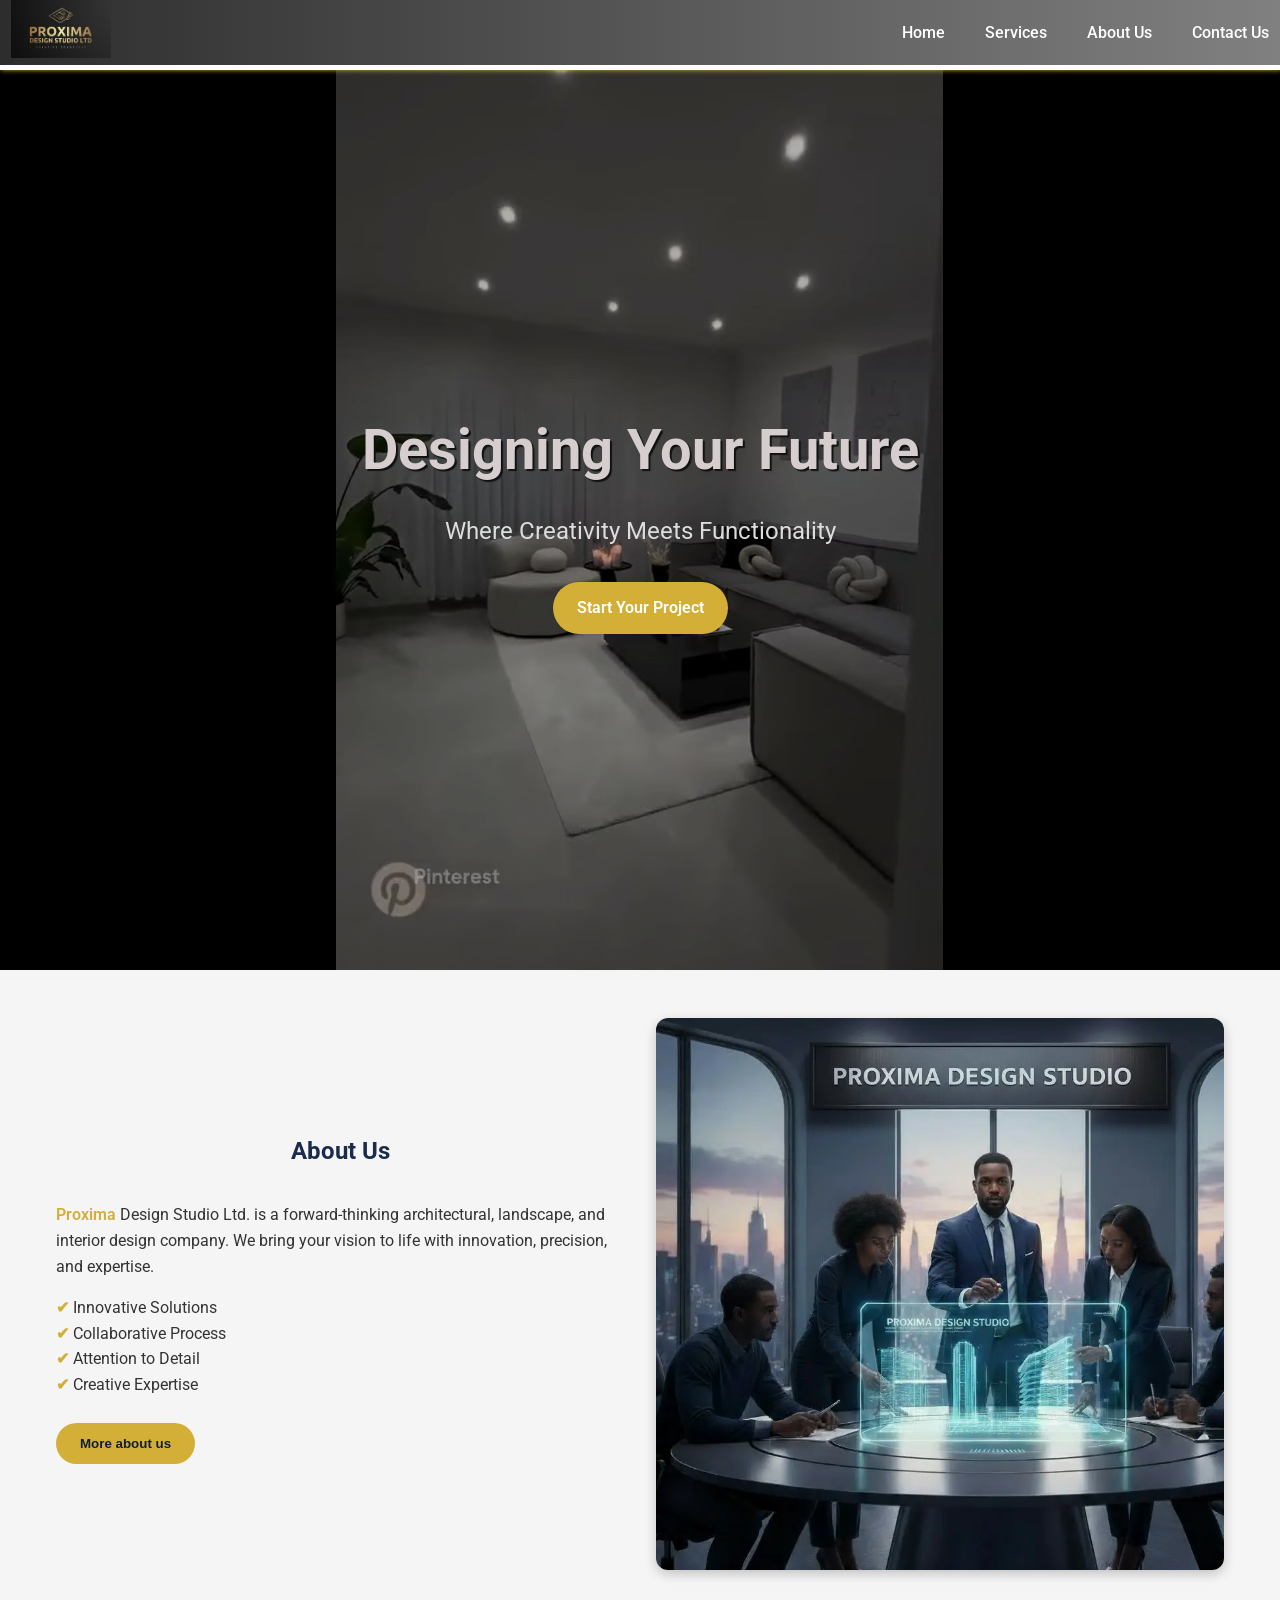
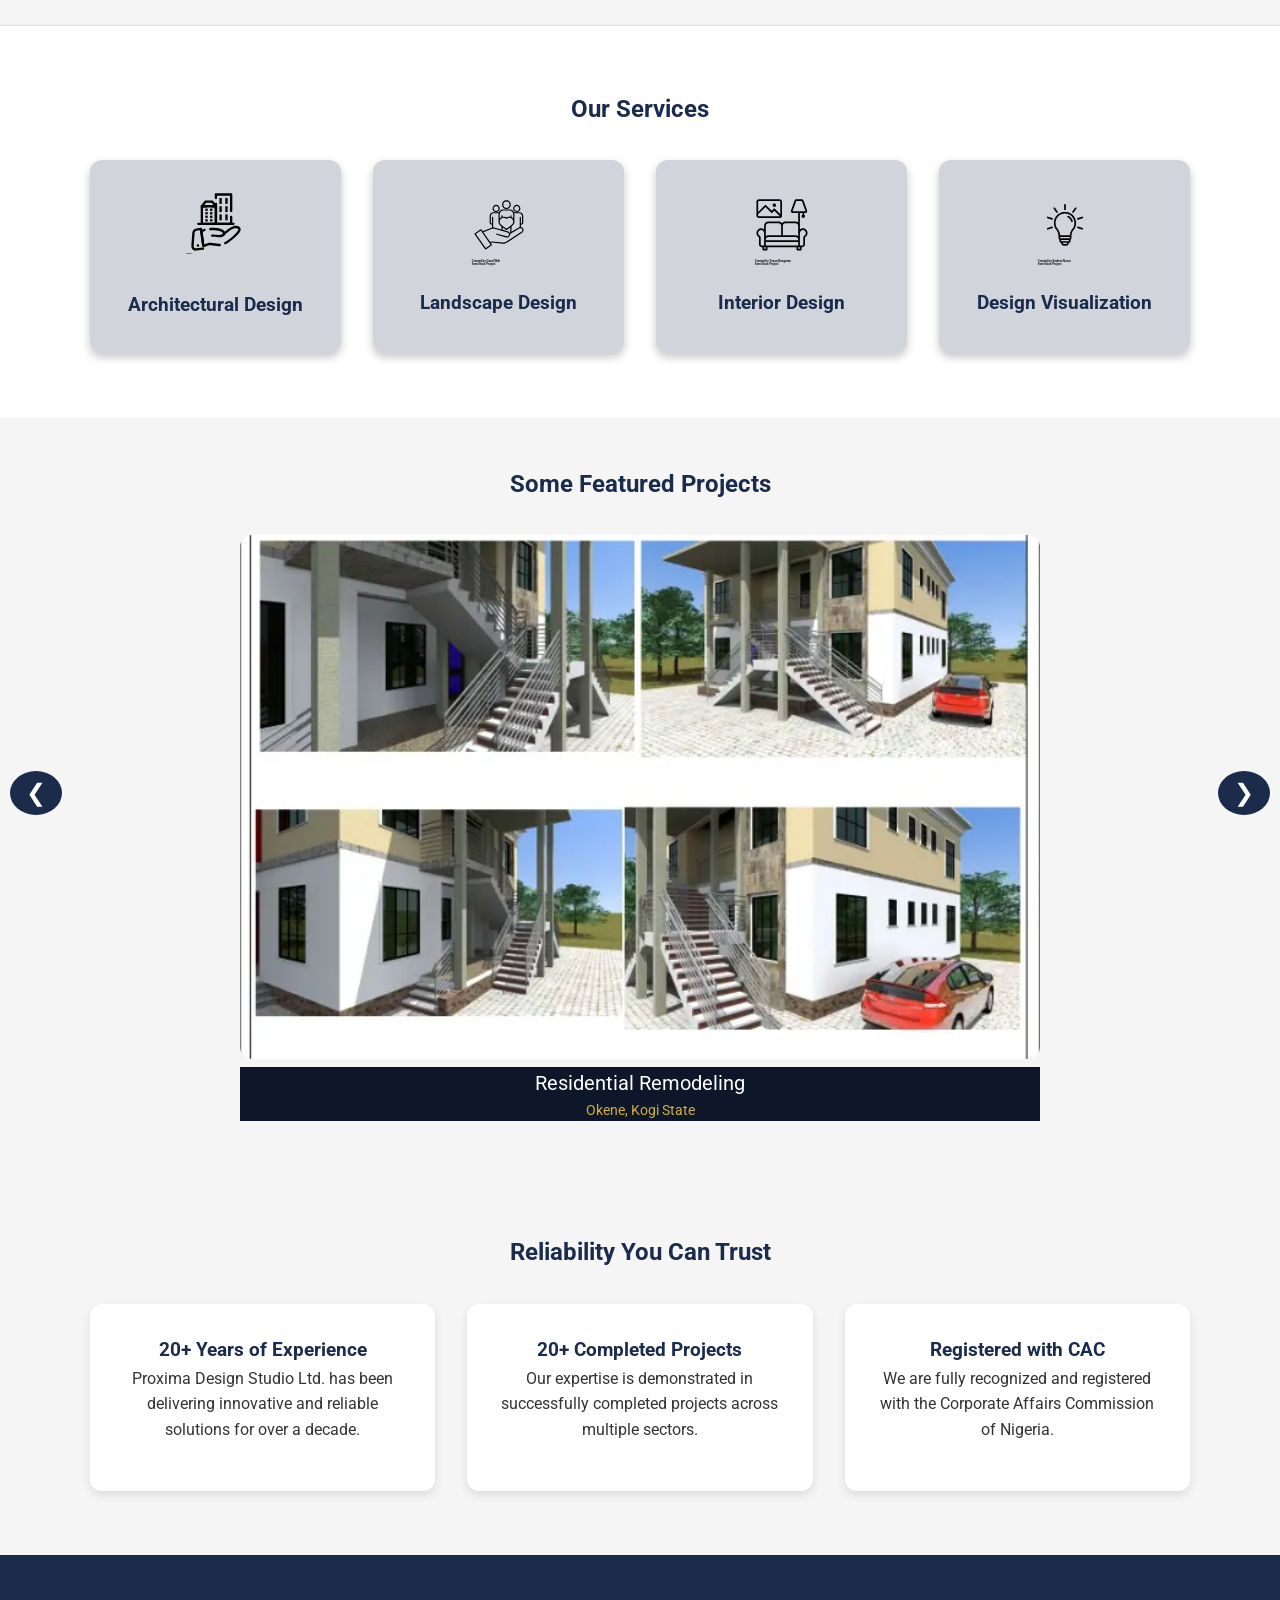
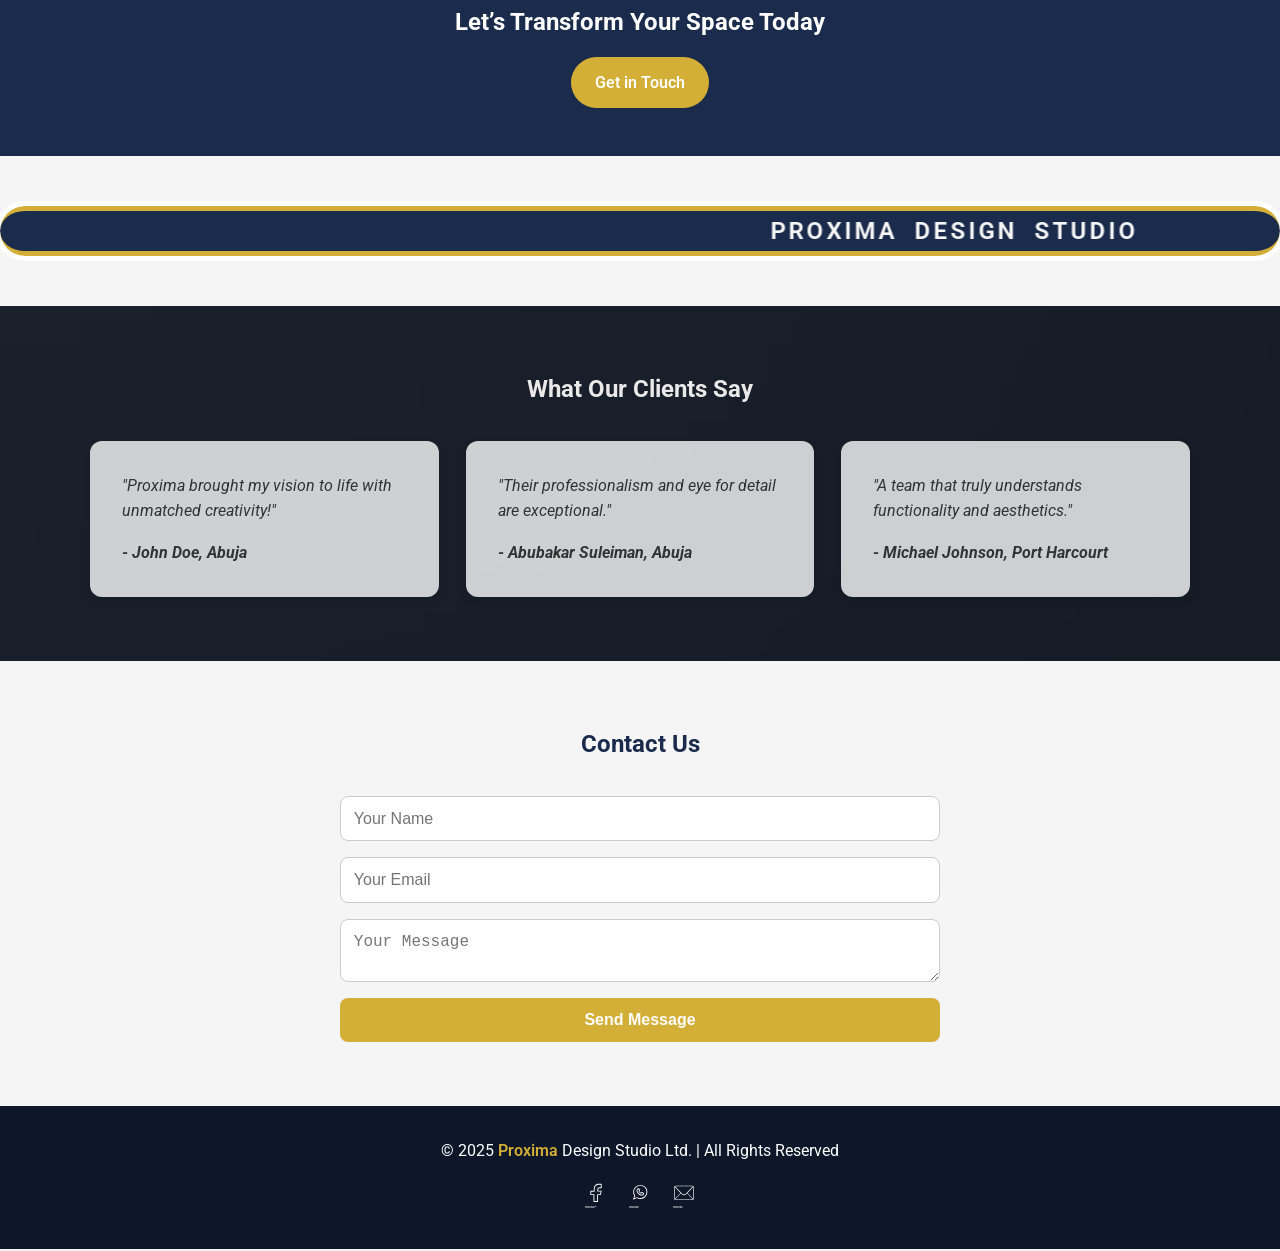
==== commit dc57ccac: "more edition" ====
--- a/index.html
+++ b/index.html
@@ -21,13 +21,7 @@
 </head>
 <body>
 
-  <!-- Hero Section -->
-  <header class="hero">
-    <video autoplay muted loop playsinline class="hero-video" poster="New Designs/Luxury Restaurant 2.jpg">
-      <source src="VIDEOS/Project 1.webm" type="video/mp4">
-      <img src="New Designs/Efab 2.jpg" alt="Proxima Design">
-    </video>
-    <!-- Top bar: logo + nav + hamburger -->
+  <!-- Top bar: logo + nav + hamburger -->
     <div class="nav-and-logo" role="navigation" aria-label="Primary">
       <div class="pic-container">
         <img src="IMAGES/logo.jpg" width="100" height="50" alt="Proxima Design Studio logo" id="home">
@@ -48,6 +42,14 @@
         </ul>
       </nav>
     </div>
+
+  <!-- Hero Section -->
+  <header class="hero">
+    <video autoplay muted loop playsinline class="hero-video" poster="New Designs/Luxury Restaurant 2.jpg">
+      <source src="VIDEOS/Project 1.webm" type="video/mp4">
+      <img src="New Designs/Efab 2.jpg" alt="Proxima Design">
+    </video>
+    
 
     
     <div class="hero-overlay"></div>
--- a/second.css
+++ b/second.css
@@ -15,7 +15,6 @@
 }
 
 body {
-  /* font-family: 'Poppins', sans-serif; */
   font-family: Avenir, Avenir Next, Avenir LT Std, -apple-system, BlinkMacSystemFont, Segoe UI, Roboto, Helvetica, Neue, Arial, sans-serif;
   color: var(--text);
   line-height: 1.6;
@@ -57,12 +56,114 @@
   font-weight: 600;
   transition: 0.3s;
   border: none;
+  /* box-sizing: 1px 1px 5px 10px grey; */
 }
 
 .btn:hover {
   background: #b7952b;
   cursor: pointer;
 }
+
+/* Top Nav bar */
+.nav-and-logo{
+  position: sticky;
+  top: 0;
+  display: flex; 
+  align-items: center; 
+  justify-content: space-between;
+  padding: 8pt;
+  background-image: linear-gradient(to right, #2D2D2D, grey);
+  z-index: 20;
+  height: 70px;
+  border-bottom: 5px solid rgb(255, 255, 255);
+  box-shadow: 1px 0px 5px 0px var(--accent);
+}
+
+.pic-container {
+  position: relative;
+  /* border: 2px solid white; */
+}
+
+.pic-container::after {
+  content: '';
+  position: absolute;
+  top: 0;
+  left: 0;
+  right: 0;
+  bottom: 0;
+  z-index: 30;
+}
+.pic-container img{ 
+  width:100px; 
+  height:auto;
+  z-index: 3;
+  position: relative;
+ }
+
+/* Primary nav */
+#primary-nav ul{
+  display: flex; 
+  gap: 2.5rem; 
+  list-style:none; 
+  margin:0; 
+  padding:0;
+}
+#primary-nav a{
+  position: relative;
+  color: var(--white); 
+  text-decoration: none; 
+  font-weight: 500;
+  z-index: 1;
+  
+}
+
+#primary-nav a:hover{ color: var(--gold-2); }
+
+#primary-nav a:active {
+  color: var(--gold-2);
+}
+
+/* Mobile hamburger */
+.dash-container {
+  width: 43px;
+  height: 43px;
+  display: none;
+  position: relative;
+  z-index: 21;
+  cursor: pointer;
+  /* border: 1px solid; */
+  align-self: center;
+  box-shadow: 2px 2px 10px 1px;
+  border-radius: 5px;
+}
+.dash {
+  background-color: #dabe65;
+  width: 75%;
+  display: block;
+  margin: 8px;
+  height: 3px;
+  transform-origin: left;
+  transition: all 0.3s;
+  box-shadow: 1px 1px 10px 1px;
+}
+.dash2 {
+  width: 50%;
+}
+.dash3 {
+  width: 30%; 
+}
+
+.rotate .dash1{
+  transform: rotate(45deg);
+}
+.rotate .dash2 {
+  opacity: 0;
+}
+.rotate .dash3 {
+  width: 75%;
+  transform: rotate(-45deg);
+}
+
 
 /* Hero Section */
 .hero {
@@ -98,7 +199,8 @@
   position: absolute;
   top: 0; left: 0;
   width: 100%; height: 100%;
-  background: rgba(0, 0, 0, 0.507);
+  background: rgba(0, 0, 0, 0.322);
+  /* background-color: #111d33ce; */
 }
 
 
@@ -108,13 +210,15 @@
   z-index: 2;
   max-width: 800px;
   padding: 0 1rem;
+  
 }
 
 .hero-content h1 {
   font-size: clamp(2rem, 5vw, 3.5rem);
   margin-bottom: 1rem;
   /* -webkit-text-stroke: 0.3px var(--white); */
-  color: rgb(218, 212, 212);
+  color: rgb(214, 206, 206);
+  text-shadow: 2px 2px 1px rgb(17, 17, 17);
 }
 
 .hero-content p {
@@ -123,94 +227,6 @@
   color: #dddddd;
 }
 
-
-
-/* Top bar */
-.nav-and-logo{
-  position: absolute;
-  top: 0px; 
-  left: 0; 
-  right: 0;
-  /* bottom: 0; */
-  display: flex; 
-  align-items: center; 
-  justify-content: space-between;
-  padding: .75rem 1rem;
-  background: linear-gradient(to bottom, black 60%, #1a2b4c69);
-  
-}
-
-.pic-container img{ 
-  width:100px; 
-  height:auto;
-  z-index: 3;
-  position: relative;
- }
-
-/* Primary nav */
-#primary-nav ul{
-  display: flex; 
-  gap: 2.5rem; 
-  list-style:none; 
-  margin:0; 
-  padding:0;
-}
-#primary-nav a{
-  position: relative;
-  color: var(--white); 
-  text-decoration: none; 
-  font-weight: 500;
-  z-index: 1;
-}
-
-#primary-nav a:hover{ color: var(--gold-2); }
-
-#primary-nav a:active {
-  color: var(--gold-2);
-  /* text-decoration: 3px underline rgb(153, 105, 16); */
-}
-
-/* Mobile hamburger */
-.dash-container {
-  width: 43px;
-  height: 40px;
-  display: none;
-  position: relative;
-  z-index: 1;
-  cursor: pointer;
-  margin-bottom: 30px;
-  /* border: 1px solid; */
-}
-.dash {
-  background-color: #dabe65;
-  width: 75%;
-  display: block;
-  margin: 8px;
-  height: 3px;
-  transform-origin: left;
-  transition: all 0.5s;
-}
-.dash2 {
-  width: 50%;
-  /* margin: 8px; */
-}
-.dash3 {
-  width: 30%; 
-}
-
-.rotate .dash1{
-  transform: rotate(45deg);
-}
-.rotate .dash2 {
-  opacity: 0;
-}
-.rotate .dash3 {
-  width: 75%;
-  transform: rotate(-45deg);
-}
-
-
-
 /* About Section */
 .container {
   border: #0d1729;
@@ -222,9 +238,9 @@
 .about-text {
   flex: 1;
   min-width: 280px;
-  /* transform: translateY(45%);
+  transform: translateY(40px);
   opacity: 0;
-  transition: all 0.5s ease-out; */
+  transition: all 0.8s ease-in-out;
 }
 
 .about-text ul {
@@ -528,20 +544,20 @@
 }
 
 .one {
-  transform: translateY(45%);
-  opacity: 0.5;
-  transition: all 0.5s;
+  transform: translateY(60px);
+  opacity: 0;
+  transition: all 1s;
 }
 
 .two {
-  transform: translateY(45%);
-  opacity: 0.5;
-  transition: all 0.7s;
+  transform: translateY(60px);
+  opacity: 0;
+  transition: all 1s;
 }
 
 .three {
-  transform: translateY(45%);
-  opacity: 0.5;
+  transform: translateY(60px);
+  opacity: 0;
   transition: all 1s;
 }
 /* CTA Banner */
@@ -622,7 +638,6 @@
   box-shadow: 0 4px 10px rgba(0,0,0,0.1);
 }
 .testimonials h2 {
-  /* color: #b7952b; */
   color: rgb(235, 232, 232);
 }
 
@@ -700,23 +715,21 @@
   }
   #primary-nav {
     display: none;
-    width: 0;
-    opacity: 0;
   }
 
   .dash-container {
     display: block;
-    z-index: 4;
+    
   }
 
   #primary-nav.open {
   position: fixed;
-  width: 250px;
+  width: 230px;
   height: 100%;
   background-color: #1a2b4c;
   display: block;
-  padding: 5px;
-  top: 10px;
+  padding: 10px;
+  top: 0px;
   right: 0;
   z-index: 3;
   opacity: 1;
@@ -726,11 +739,10 @@
 }
 .open#primary-nav ul{
   width: 100%;
-  display: flex;
   flex-direction: column;
-  padding-top: 50px;
-  /* gap: 3rem; */
-  padding-left: 5px;
+  padding-top: 65px;
+  gap: 3rem;
+  /* padding: 10px; */
 }
 
 .open#primary-nav ul a {
@@ -738,10 +750,7 @@
   color: var(--white);
   width: 220px;
   padding: 10px;
-}
-
-.open#primary-nav a.active {
-  color: var(--gold-2);
+  border-radius: 10px;
 }
 
 .open#primary-nav ul a:hover {
@@ -753,7 +762,6 @@
   display: flex;
   width: 100%;
   overflow: hidden;
-  
 }
 
 }
@@ -770,4 +778,7 @@
   opacity: 1;
   transform: translateX(0px);
   transform: translateY(0px);
+}
+.active {
+  color: var(--accent);
 }
